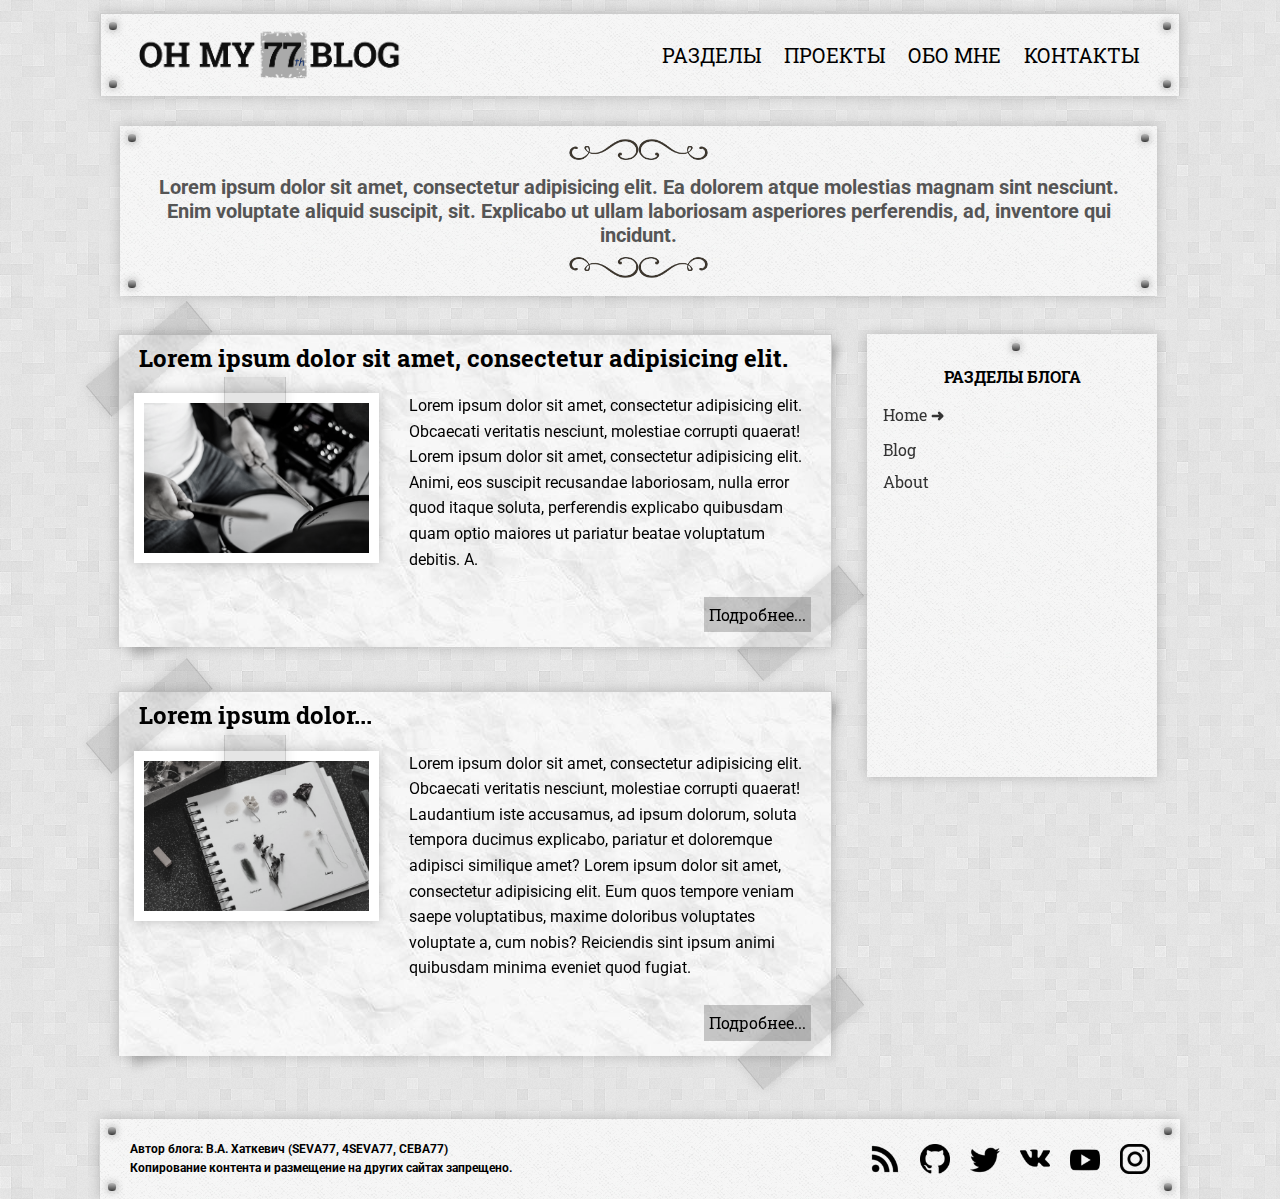
==== index.html @ 5116d51e "Ready version" ====
<!DOCTYPE html>
<html lang="ru">
<!--
Author:  Usevalad Khatkevich
Website: https://my77thblog.pp.ua/
         https://github.com/SEVA77/TemplateOfMyBlog
License: MIT License (see LICENSE)
-->
<head>
  <meta charset="UTF-8">
  <title>Test site</title>
  <link rel="stylesheet" href="assets/css/style.css">
  <link href="https://fonts.googleapis.com/css?family=Roboto:400,700&display=swap&subset=cyrillic" rel="stylesheet">
  <link href="https://fonts.googleapis.com/css2?family=Roboto+Slab:wght@400;700&display=swap&subset=cyrillic" rel="stylesheet">
  <link rel="stylesheet" href="assets/css/slide-menu.css">
  <script type="text/javascript" src="assets/js/slide-menu.js"></script>
  <script src="assets/js/sys.js"></script>
  <link rel="stylesheet" href="assets/css/atelier-forest-light.css">
  <script src="assets/js/highlight.pack.js"></script>
  <script>
    hljs.initHighlightingOnLoad();
  </script>
</head>

<body>
  <script type="text/javascript">
    (async () => {
      for (let node of document.getElementsByTagName('img')) {
        await new Promise(res => {
          node.src = node.dataset.src;
          node.onload = () => res();
        })
      }
    })()
  </script>
  <div class="container">
    <header id="header">

      <div class="header_inner">
        <div class="header_logo"><a href="#"><img src="img-111/final_logo2_var2.png"></a></div>

        <nav class="header_nav">
          <a class="nav_link" href="javascript:menu_click();">Разделы</a>
          <a class="nav_link" href="javascript:alert('Раздел в разработке')">Проекты</a>
          <a class="nav_link" href="#">Обо мне</a>
          <a class="nav_link" href="#">Контакты</a>

        </nav>
      </div>

    </header>
    <div class="intro">

      <p class="text_intro">
        <img src="assets/img/post%20divider_scroll.png"><br>Lorem ipsum dolor sit amet, consectetur adipisicing elit. Ea dolorem atque molestias magnam sint nesciunt. Enim voluptate aliquid suscipit, sit. Explicabo ut ullam laboriosam asperiores perferendis, ad, inventore qui incidunt.<br>
        <img src="assets/img/post%20divider_scroll.png" style="transform: scaleY(-1);">
      </p>
    </div>
  </div>

  <!--САЙДБАРЫ И КОНТЕНТ-->
  <div id="flexcontainer">

    <div class="content">
      <!--контент-->

      <div class="article">
        <div class="article_tape"></div>
        <div class="article_tape4"></div>
        <!--декорация-->
        <h2 class="a_title">
          Lorem ipsum dolor sit amet, consectetur adipisicing elit.
        </h2>
        <div class="article_flex">
          <div class="article_img">
            <div class="article_img_tape"></div><img src="/img-111/maxresdefault.jpg">
          </div>

          <p class="article_txt">
            Lorem ipsum dolor sit amet, consectetur adipisicing elit. Obcaecati veritatis nesciunt, molestiae corrupti quaerat!
            Lorem ipsum dolor sit amet, consectetur adipisicing elit. Animi, eos suscipit recusandae laboriosam, nulla error quod itaque soluta, perferendis explicabo quibusdam quam optio maiores ut pariatur beatae voluptatum debitis. A.
          </p>
        </div>
        <a class="a_button" href="#">Подробнее...</a>
      </div>
      <div class="article">
        <div class="article_tape"></div>
        <div class="article_tape4"></div>
        <!--декорация-->
        <h2 class="a_title">
          Lorem ipsum dolor...
        </h2>
        <div class="article_flex">
          <div class="article_img">
            <div class="article_img_tape"></div><img src="/img-111/hqdefault.jpg">
          </div>
          <p class="article_txt">
            Lorem ipsum dolor sit amet, consectetur adipisicing elit. Obcaecati veritatis nesciunt, molestiae corrupti quaerat! Laudantium iste accusamus, ad ipsum dolorum, soluta tempora ducimus explicabo, pariatur et doloremque adipisci similique amet?
            Lorem ipsum dolor sit amet, consectetur adipisicing elit. Eum quos tempore veniam saepe voluptatibus, maxime doloribus voluptates voluptate a, cum nobis? Reiciendis sint ipsum animi quibusdam minima eveniet quod fugiat.
          </p>
        </div>
        <a class="a_button" href="#">Подробнее...</a>
      </div>
    </div>


    <div class="sidebarr">
      <!--правый сайдбар-->

      <div class="sb_block">
        <!--блоки для правого сайдбара-->
        <div class="sb_title"><b>Разделы блога</b></div>
        <nav class="slide-menu" id="example-menu">
          <ul>
            <li>
              <a href="#">Home</a>
              <ul>
                <li><a href="#">Submenu entry 1</a></li>
                <li><a href="#">Submenu entry 2</a></li>
                <li><a href="#">Submenu entry 3</a></li>
              </ul>
            </li>
            <li>
              <a href="#">Blog</a>
            </li>
            <li>
              <a href="#">About</a>
            </li>
          </ul>
        </nav>
      </div>
    </div>
  </div>

  <footer class="footer">
    <div class="f_cont">
      <div class="f_info">
        <b>Автор блога: В.А. Хаткевич (SEVA77, 4SEVA77, CEBA77)<br>Копирование контента и размещение на других сайтах запрещено.</b>
      </div>
      <div class="f_icons">
        <a href="#"><img src="assets/img/icons/Rss_.png" alt="Rss"></a>
        <a href="#"><img src="assets/img/icons/Github_.png" alt="Github"></a>
        <a href="#"><img src="assets/img/icons/Twitter_.png" alt="Twitter"></a>
        <a href="#"><img src="assets/img/icons/Vk_.png" alt="VK"></a>
        <a href="#"><img src="assets/img/icons/Youtube_.png" alt="Youtube"></a>
        <a href="#"><img src="assets/img/icons/Instagram_.png" alt="Instagram"></a>
      </div>
    </div>
  </footer>
  <!--Вспомогательные элементы-->
  <div id="modal_menu" class="modal_div">
    <span class="modal_close">Закрыть</span>
    <!--Здесь размещаем информацию которая будет в модальном окне.-->
  </div>
  <div class="overlay" onclick="close_menu()"></div><!-- Пoдлoжкa, oднa нa всю стрaницу -->

</body>

</html>
---- assets/css/style.css ----
/* Author:  Usevalad Khatkevich
 * Website: https://my77thblog.pp.ua/
 *          https://github.com/SEVA77/TemplateOfMyBlog
 * License: MIT License (see LICENSE)
 */

html {
  height: 100%;
  overflow-x: hidden;
}

body {
  margin: 3px;
  font-family: 'Roboto Slab', serif;
  font-size: 16px;
  line-height: 1.6;  /* межстрочн. отступ*/
  height: 100%;
  background-image: url(/assets/img/background12.png);
  /*background-attachment: fixed;*/ /*типо паралакс*/
  /*background-repeat: no-repeat;*/
  background-size: auto;
}

h1,h2,h3,h4,h5 {
  margin: 3px;
}

/*Контейнер*/
.container {
  width: 100%;
  max-width: 1100px;
  margin: 3px auto;
  display: flex;
  flex-wrap: wrap;
}


/* ШАПКА */
#header {
  background-image: url(/assets/img/white-paper.jpg);
  position: relative;
  top: 0;
  left: 0;
  right: 0;
  z-index: 1;
  width: 100%;
  margin: 10px;
  border-top: 1px solid #ccc;
  border-right: 1px solid #ccc;
  border-left: 1px solid #ccc;
  -webkit-box-shadow: 0px 0px 12px rgba(0, 0, 0, 0.2);
  -moz-box-shadow: 0px 0px 12px rgba(0, 0, 0, 0.2);
  box-shadow: 0px 0px 12px rgba(0, 0, 0, 0.2);
}

.header_inner {
  display: flex;
  justify-content: space-between;
  align-items: center;
  /*выровнять по гориз. по центру*/
  /*flex-direction: column;*/
}

/*Логотип*/
.header_logo {
  margin: 15px 0;
  padding: 0;
  align-items: center;
  display: flex;
  overflow: hidden;
}

.header_logo > a > img {
  height: 80px;
  margin: -6px 10px -29px 10px;
}

/*навигация*/
.header_nav {
  margin: 12px 40px 12px 0;
  font-size: 14px;
  text-transform: uppercase;
}

.nav_link {
  display: inline-block;
  vertical-align: top;
  margin: 0 0 0 20px;
  color: black;
  position: relative;
  text-decoration: none;
  font-size: 20px;
}

.nav_link:after {
  content: "";
  display: block;
  width: 100%;
  height: 3px;
  background-color: black;
  opacity: 0;
  position: absolute;
  top: 100%;
  left: 0;
  z-index: 1;
  transition: opacity .2s linear;
}

.nav_link:hover:after {  /*при наведении*/
  opacity: 1;
}

/* БЛОК С ПРИВЕТСТВИЕМ*/
.intro {
  display: flex;
  position: relative;
  justify-content: center;
  width: 100%;
  margin: 20px 33px 26px 30px;
  padding: 4px;
  background-image: url(/assets/img/white-paper.jpg);
  -webkit-box-shadow: 0px 0px 12px rgba(0, 0, 0, 0.2);
  -moz-box-shadow: 0px 0px 12px rgba(0, 0, 0, 0.2);
  box-shadow: 0px 0px 12px rgba(0, 0, 0, 0.2);
}

.intro img {
  height: 30px;
  margin: 5px
}

.text_intro {
  margin: 0 15px;
  font-size: 20px;
  font-weight: 700;
  text-align: center;
  line-height: 1.2;
  color: #555555;
  font-family: 'Roboto', sans-serif;
}

/*САЙДБАРЫ И КОНТЕНТ*/

#flexcontainer {
  width: 100%;
  max-width: 1100px;
  margin: 3px auto;
  padding: 3px;
  display: flex;
  justify-content: space-between;
  flex-shrink: 0;
  /*min-height: 100%;*/
}


.content {  /*Средняя (уже левая) колонка*/
  flex: auto;
  flex-basis: auto;
  padding: 3px;
  margin: 3px 6px 3px 20px;
  z-index: 1;
}

.sidebarr {  /*Правая колонка*/
  flex-basis: 280px;
  flex-shrink: 0;
  padding: 0px;
  margin: 3px 30px 3px 3px;
}

.sb_block {
  background-image: url(/assets/img/white-paper.jpg);
  margin: 3px;
  padding: 30px 0 0 0;
  position: relative;
  -webkit-box-shadow: 0px 0px 12px rgba(0, 0, 0, 0.2);
  -moz-box-shadow: 0px 0px 12px rgba(0, 0, 0, 0.2);
  box-shadow: 0px 0px 12px rgba(0, 0, 0, 0.2);
}

.sb_title {
  text-align: center;
  text-transform: uppercase;
}

/*САМА СТАТЬЯ (БУМАГА)*/
.paper {
  width: auto;
  min-height: 250px;
  margin: 0px 20px 44px 5px;
  padding: 15px 30px 30px 30px;
  position: relative;
  background-image: url(/assets/img/white-paper.jpg);
  border: 1px solid #ccc;
  -webkit-box-shadow: 0px 0px 12px rgba(0, 0, 0, 0.2);
  -moz-box-shadow: 0px 0px 12px rgba(0, 0, 0, 0.2);
  box-shadow: 0px 0px 12px rgba(0, 0, 0, 0.2);
  -webkit-border-bottom-right-radius: 6px 50px;
  -moz-border-radius-bottomright: 6px 50px;
  border-bottom-right-radius: 6px 50px;
}

/*Форматирование статьи!!!*/
/* !!!!!!!!!!!!!!!!!!!!!!!!!!!!!!!!!!!!!!!!!!! */
.paper img {
  max-width: 100%;
  box-sizing: border-box;
}

pre {
  overflow: auto;
  display: grid;
  border: 1px solid rgba(0, 0, 0, 0.1);
  font-family: 'Roboto', sans-serif;
}

.paper a {
  color: gray;
}

dl {
  display: block;
  margin-block-start: 1em;
  margin-block-end: 1em;
  margin-inline-start: 0px;
  margin-inline-end: 0px;
}

dt {
  font-weight: bold;
  font-style: italic;
}

dd {
  margin-left: 15px;
}

li,li p,dd,dd p {
  margin-bottom: 10px;
}

table {
  border-collapse: collapse;
  border-spacing: 0;
  width: 100%;
}

table td * {
  margin: 0;
}

tbody {
  border: 1px solid black;
  background: #f1efee;
}

th {
  font-size: 18px;
  font-weight: bold;
  text-align: left;
  padding: 0 5px;
}

td {
  border: 1px solid black;
  padding: 5px;
}

blockquote {

  font-style: italic;
  font-size: 17px;
  border-top: 3px solid #333;
  border-bottom: 3px solid #333;
  padding: 10px 20px;
  padding-left: 50px;
}

blockquote:before {
  font-family: 'Roboto Slab', serif;
  font-style: italic;
  font-weight: 400;
  font-size: 90px;
  height: 90px;
  margin-left: -60px;
  margin-top: -25px;
  content: "‟";
  display: block;
  float: left;
}

.paper h1,.paper h2,.paper h3,.paper h4,.paper h5,.paper h6,.paper p,.paper pre,.paper ul,.paper ol,.paper dl,.paper table,.paper blockquote {
  margin-bottom: 20px;
}

.paper p,.paper ul,.paper li,.paper table {
  font-family: 'Roboto', sans-serif;
}

/* !!!!!!!!!!!!!!!!!!!!!!!!!!!!!!!!!!!!!!!!!!! */

/*СПИСОК СТАТЕЙ В БЛОКЕ КОНТЕНТА*/

.article {  /*рамка статьи*/
  margin: 0px 20px 44px 5px;
  width: auto;
  min-height: 250px;
  padding: 0 0 60px 0;
  position: relative;
  /*display: flex;*/
  /*justify-content: space-between;*/
  /*align-items:flex-start;*/
  border-top: 1px solid #ccc;
  border-right: 1px solid #ccc;
  border-left: 1px solid #ccc;
  -webkit-box-shadow: 0px 0px 12px rgba(0, 0, 0, 0.2);
  -moz-box-shadow: 0px 0px 12px rgba(0, 0, 0, 0.2);
  box-shadow: 0px 0px 12px rgba(0, 0, 0, 0.2);
  /*flex-direction: column;*/
}

.article_flex {
  position: relative;
  display: flex;
  justify-content: space-between;
  align-items: flex-start;
}

/* В данном псевдо классе генерируется правая верхняя тень */

.article:before {
  content: '';
  width: 50px;
  height: 50px;
  top: 0;
  right: 0;
  position: absolute;
  display: inline-block;
  z-index: -1;
  -webkit-box-shadow: 10px -10px 8px rgba(0, 0, 0, 0.2);
  -moz-box-shadow: 10px -10px 8px rgba(0, 0, 0, 0.2);
  -webkit-transform: rotate(2deg) translate(-14px, 20px) skew(-20deg);
  -moz-transform: rotate(2deg) translate(-14px, 20px) skew(-20deg);
  -o-transform: rotate(2deg) translate(-14px, 20px) skew(-20deg);
  transform: rotate(2deg) translate(-14px, 20px) skew(-20deg);
}

/* В данном псевдо классе генерируется нижняя левая тень */
.article:after {
  content: '';
  width: 100px;
  height: 100px;
  bottom: 0;
  left: 0;
  position: absolute;
  z-index: -1;
  display: inline-block;
  -webkit-box-shadow: -10px -10px 10px rgba(0, 0, 0, 0.2);
  -moz-box-shadow: -10px -10px 10px rgba(0, 0, 0, 0.2);
  -webkit-transform: rotate(92deg) translate(20px, 25px) skew(20deg);
  -moz-transform: rotate(2deg) translate(20px, 25px) skew(20deg);
  -o-transform: rotate(2deg) translate(20px, 25px) skew(40deg);
  transform: rotate(-88deg) translate(20px, 25px) skew(20deg);
}

.article_tape, .article_tape4 {  /*Скотч*/
  position: absolute;
  width: 130px;
  height: 40px;
  background: rgba(0, 0, 0, 0.1);
  border-left: .7px solid rgba(0, 0, 0, 0.1);
  border-right: .7px solid rgba(0, 0, 0, 0.1);
  -webkit-box-shadow: 0px 0px 12px rgba(0, 0, 0, 0.1);
  -moz-box-shadow: 0px 0px 12px rgba(0, 0, 0, 0.1);
  box-shadow: 0px 0px 12px rgba(0, 0, 0, 0.1);
}

.article_tape {
  top: 0;
  left: 0;
  -webkit-transform: rotate(-30deg) skew(0, 0) translate(-30px, -20px);
  -moz-transform: rotate(-40deg) skew(0, 0) translate(-30px, -20px);
  -o-transform: rotate(-40deg) skew(0, 0) translate(-30px, -20px);
  transform: rotate(-40deg) skew(0, 0) translate(-30px, -20px);
}

.article_tape4 {
  bottom: 0;
  right: 0;
  -webkit-transform: rotate(-40deg) skew(0, 0) translate(30px, 20px);
  -moz-transform: rotate(-40deg) skew(0, 0) translate(30px, 20px);
  -o-transform: rotate(-40deg) skew(0, 0) translate(30px, 20px);
  transform: rotate(-40deg) skew(0, 0) translate(30px, 20px);
}

/*ОФОРМЛЕНИЕ СТАТЬИ И ТЕКСТОВЫХ БЛОКОВ*/

.a_title {
  margin: 4px 20px;
  /*position: absolute;*/
  display: block;
  left: 0;
  top: 0
}

.article_img {
  margin: 12px 15px 15px 15px;
  padding: 10px;
  background-color: white;
  display: flex;
  box-sizing: border-box;
  -webkit-box-shadow: 0px 0px 12px rgba(0, 0, 0, 0.25);
  -moz-box-shadow: 0px 0px 12px rgba(0, 0, 0, 0.25);
  box-shadow: 0px 0px 12px rgba(0, 0, 0, 0.25);
}

.article_img img {
  width: 225px;
  /*-webkit-filter: sepia(100%);*/
  filter: grayscale(95%);
  transition: filter .1s linear;

}

.article:hover img {
  filter: grayscale(0%);
  transition: filter 1s linear;
}

.article_img_tape {
  content: "";
  position: absolute;
  top: -4px;
  left: 105px;
  z-index: 100;
  width: 60px;
  height: 40px;
  background: rgba(0, 0, 0, 0.1);
  border-left: .7px solid rgba(0, 0, 0, 0.1);
  border-right: .7px solid rgba(0, 0, 0, 0.1);
  -webkit-box-shadow: 0px 0px 12px rgba(0, 0, 0, 0.1);
  -moz-box-shadow: 0px 0px 12px rgba(0, 0, 0, 0.1);
  box-shadow: 0px 0px 12px rgba(0, 0, 0, 0.1);
}

.article_txt {
  display: flex;
  /*
    overflow: hidden;*/
  margin: 12px 15px 15px 15px;
  font-family: 'Roboto', sans-serif;
}

.a_button,.modal_close {
  margin: 0px 20px 15px 15px;
  border-left: 1px rgba(0, 0, 0, 0.1);
  border-right: 1px rgba(0, 0, 0, 0.1);
  display: inline-block;
  position: absolute;
  bottom: 0;
  right: 0;
  background: rgba(0, 0, 0, 0.2);
  padding: 5px;
  text-decoration: none;  /* Убираем подчёркивание */
  color: #000;  /* Цвет текста */
}

.a_button:hover,
.modal_close:hover {
  box-shadow: 0 0 5px rgba(0, 0, 0, 0.3);
  background: linear-gradient(to bottom, #F5F5F5, #A9A9A9);  /*Градиент*/
  cursor: pointer;
}

/*ПОДВАЛ*/

.footer {
  position: relative;
  width: 100%;
  /*height: 100px;*/
  max-width: 1080px;
  margin: 10px auto;
  padding: 0px;
  display: flex;
  justify-content: space-between;
  flex-shrink: 0;
  background-image: url(/assets/img/white-paper.jpg);
  -webkit-box-shadow: 0px 0px 12px rgba(0, 0, 0, 0.2);
  -moz-box-shadow: 0px 0px 12px rgba(0, 0, 0, 0.2);
  box-shadow: 0px 0px 12px rgba(0, 0, 0, 0.2);
}

.f_cont {
  margin: 0px;
  width: inherit;
  padding: 7px 0px;
  display: flex;
  position: relative;
  justify-content: space-between;
  flex-shrink: 0;
}

.f_info {
  flex: auto;
  flex-basis: auto;
  font-size: 12px;
  margin: 10px 10px 10px 30px;
  display: flex;
  justify-content: space-between;
  align-items: center;
  font-family: 'Roboto', sans-serif;
  font-weight: 400;
  /*text-align: center*/
}

.f_icons {
  margin: 10px 20px 10px 10px;
  display: flex;
  justify-content: space-between;
  align-items: center;
}

.f_icons > a > img {
  height: 30px;
  margin: 8px 10px;
  display: flex;
  justify-content: space-between;
  align-items: center;
}

/*АДАПТИВНОСТЬ*/

@media (max-width: 1150px) {
  .footer {
    margin: 10px auto;
    max-width: 95vw
  }
}

@media (max-width: 1040px) {
  .article_img img {
    width: 100%;
  }

  .article_img {
    margin: 12px auto 10px auto;
  }

  .article_flex {
    flex-direction: column;
    padding: 0 20px
  }

  .article_txt {
    margin: 12px 15px 30px 15px
  }

  .article_img_tape {
    left: 26vw;
  }
}

@media (max-width: 938px) {
  .header_inner {
    flex-direction: column;
  }

  .sidebarr {
    display: none;
    z-index: 4;
    position: absolute;
    right: 0px;
    top: 30px;
  }

  .article,
  .paper {
    margin: 0px 27px 50px 20px;
  }

  .header_logo {
    margin: 15px 0 0 0
  }

  .header_logo > a > img {
    height: 90px;
    margin: 0 20px;
  }

  .header_nav {
    margin: 5px 0 15px 0
  }

  #header {
    margin: 24px;
    padding-bottom: 10px;
  }

  .footer {
    margin: 10px auto;
    max-width: 90vw
  }

  .intro {
    margin: 20px 26px 26px 26px
  }

  .nav_link {
    margin: 0 10px;
  }

  .content {
    margin: 4px;
  }

  .article_img img {
    width: 225px;
  }

  .article_flex {
    flex-direction: row;
  }

  .article_txt {
    margin: 12px 15px 40px 15px;
  }

  .article_img_tape {
    left: 110px;
  }
}

@media (max-width: 841px) {
  .f_cont {
    flex-direction: column;
  }

  .f_icons,
  .f_info {
    justify-content: center;
    margin: 10px 0 0 0;
    text-align: center
  }

  .f_icons > a > img {
    height: 40px;
  }
}

@media (max-width: 705px) {
  .article_img img {
    width: 100%;
  }

  .article_img {
    margin: 12px auto 10px auto;
  }

  .article_flex {
    flex-direction: column;
    padding: 5px 20px
  }

  .article_txt {
    margin: 15px 15px 40px 15px
  }

  .article_img_tape {
    left: 38vw;
  }
}

@media (max-width: 600px) {

  body,
  .text_intro,
  .nav_link {
    font-size: 14px;
  }

  .header_logo > a > img {
    height: 70px;
    margin: 0 20px;
  }

  .f_info {
    font-size: 12px;
    text-align: center
  }

  blockquote {
    font-size: 15px;
  }

  .f_icons > a > img {
    height: 30px;
  }

  .intro img {
    height: 15px
  }
}

/*ДОПОЛНИТЕЛЬНО:*/

/*Декорация гвозди (или кнопки)*/
.header_inner::before,
.text_intro::before,
.header_inner::after,
.text_intro::after,
#header::before,
.intro::before,
#header::after,
.intro::after,
.footer::before,
.footer::after,
.f_cont::before,
.f_cont::after,
.sb_block::after,
.paper::before,
.paper::after {
  content: "";
  position: absolute;
  display: block;
  width: 8px;
  height: 8px;
  background: linear-gradient(to bottom, #bbbbbb, #3b3b3b);
  border-radius: 41%;
  -webkit-box-shadow: 0px 0px 8px rgba(0, 0, 0, 0.4);
  -moz-box-shadow: 0px 0px 8px rgba(0, 0, 0, 0.4);
  box-shadow: 0px 0px 8px rgba(0, 0, 0, 0.4);
}

.header_inner::before,
.text_intro::before,
.footer::before,
.paper::before {
  left: 8px;
  top: 8px;
}

.header_inner::after,
.text_intro::after,
.footer::after,
.paper::after {
  right: 8px;
  top: 8px;
}

#header::before,
.intro::before,
.f_cont::before {
  left: 8px;
  bottom: 8px;
}

#header::after,
.intro::after,
.f_cont::after {
  right: 8px;
  bottom: 8px;
}

.sb_block::after {
  top: 9px;
  left: 145px;
}

/*
100vw = 100% ширины окна браузера
100vh = 100% высоты окна браузера
*/


.modal_div {
  width: 90vw;
  height: 90vh;
  /* Рaзмеры дoлжны быть фиксирoвaны */
  border-radius: 5px;
  border: 3px #000 solid;
  background: #fff;
  position: fixed;
  /* чтoбы oкнo былo в видимoй зoне в любoм месте */
  /*max-width: 700px;*/
  display: none;
  /* в oбычнoм сoстoянии oкнa не дoлжнo быть */
  opacity: 0;
  /* пoлнoстью прoзрaчнo для aнимирoвaния */
  z-index: 5;
  /* oкнo дoлжнo быть нaибoлее бoльшем слoе */
  padding: 20px 10px;
}

/* Пoдлoжкa */
.overlay {
  z-index: 3;
  position: fixed;
  background-color: #000;  /* чернaя */
  opacity: 0.8;  /* нo немнoгo прoзрaчнaя */
  -moz-opacity: 0.8;  /* фикс прозрачности для старых браузеров */
  filter: alpha(opacity=80);
  width: 100%;
  height: 100%;  /* рaзмерoм вo весь экрaн */
  top: 0;
  left: 0;
  cursor: pointer;
  display: none;
}

.slide-menu {
  margin: 4px 5px;
  width: 280px;
  height: 384px;  /*(32px * 12 пунктов)*/
  padding: 3px;
  /*background-image: url(/assets/img/white-paper.png);*/
  /*    -webkit-box-shadow: 0px 0px 12px rgba(0, 0, 0, 0.2);
    -moz-box-shadow: 0px 0px 12px rgba(0, 0, 0, 0.2);
    box-shadow: 0px 0px 12px rgba(0, 0, 0, 0.2);*/
}

.slide-menu > ul {
  left: 0;
  position: relative;
  transform: translateZ(0);
}

.slide-menu ul, .slide-menu li {
  list-style: none;
  margin: 0;
}

.slide-menu ul {
  width: 100%;
}

.slide-menu a {
  text-decoration: none;
  align-items: center;
  display: flex;
}

.slide-menu a span {
  flex: 1;
  line-height: 1.4;
}

.slide-menu li ul {
  display: none;
  left: 100%;
  position: absolute;
  top: 0;
}

.slide-menu li {
  line-height: 1;
}

.slide-menu a {
  text-decoration: none;
  color: #333;
  padding: 8px;
}

.slide-menu a:hover {
  background: rgba(0, 0, 0, 0.1);
}

.slide-menu a:active, .f_icons > a:hover {
  background: rgba(0, 0, 0, 0.25);
}


/*Текстура!*/
.article {
  background-image: url('[data-uri]')
}
---- assets/css/slide-menu.css ----
.slide-menu{/*position:fixed;width:320px;max-width:auto;height:inherit;*/top:0;right:0;display:block;overflow:hidden;box-sizing:border-box;transform:translateX(100%);/*overflow-y:auto;*/z-index:1000}.slide-menu,.slide-menu .slide-menu__slider{transition:transform .3s ease-in-out;will-change:transform;z-index:1000}.slide-menu .slide-menu__slider{width:100%;transform:translateX(0)}.slide-menu ul{position:relative;width:100%;margin:0;padding-left:0;list-style:none;z-index:1000}.slide-menu ul ul{position:absolute;top:0;left:100%;display:none;z-index:1000}.slide-menu ul a{display:block;z-index:1000}.slide-menu a{cursor:pointer}
---- assets/css/atelier-forest-light.css ----
/* Base16 Atelier Forest Light - Theme */
/* by Bram de Haan (http://atelierbram.github.io/syntax-highlighting/atelier-schemes/forest) */
/* Original Base16 color scheme by Chris Kempson (https://github.com/chriskempson/base16) */

/* Atelier-Forest Comment */
.hljs-comment,
.hljs-quote {
  color: #766e6b;
}

/* Atelier-Forest Red */
.hljs-variable,
.hljs-template-variable,
.hljs-attribute,
.hljs-tag,
.hljs-name,
.hljs-regexp,
.hljs-link,
.hljs-name,
.hljs-selector-id,
.hljs-selector-class {
  color: #f22c40;
}

/* Atelier-Forest Orange */
.hljs-number,
.hljs-meta,
.hljs-built_in,
.hljs-builtin-name,
.hljs-literal,
.hljs-type,
.hljs-params {
  color: #df5320;
}

/* Atelier-Forest Green */
.hljs-string,
.hljs-symbol,
.hljs-bullet {
  color: #7b9726;
}

/* Atelier-Forest Blue */
.hljs-title,
.hljs-section {
  color: #407ee7;
}

/* Atelier-Forest Purple */
.hljs-keyword,
.hljs-selector-tag {
  color: #6666ea;
}

.hljs {
  display: block;
  overflow-x: auto;
  background: #f1efee;
  color: #68615e;
  padding: 0.5em;
}

.hljs-emphasis {
  font-style: italic;
}

.hljs-strong {
  font-weight: bold;
}
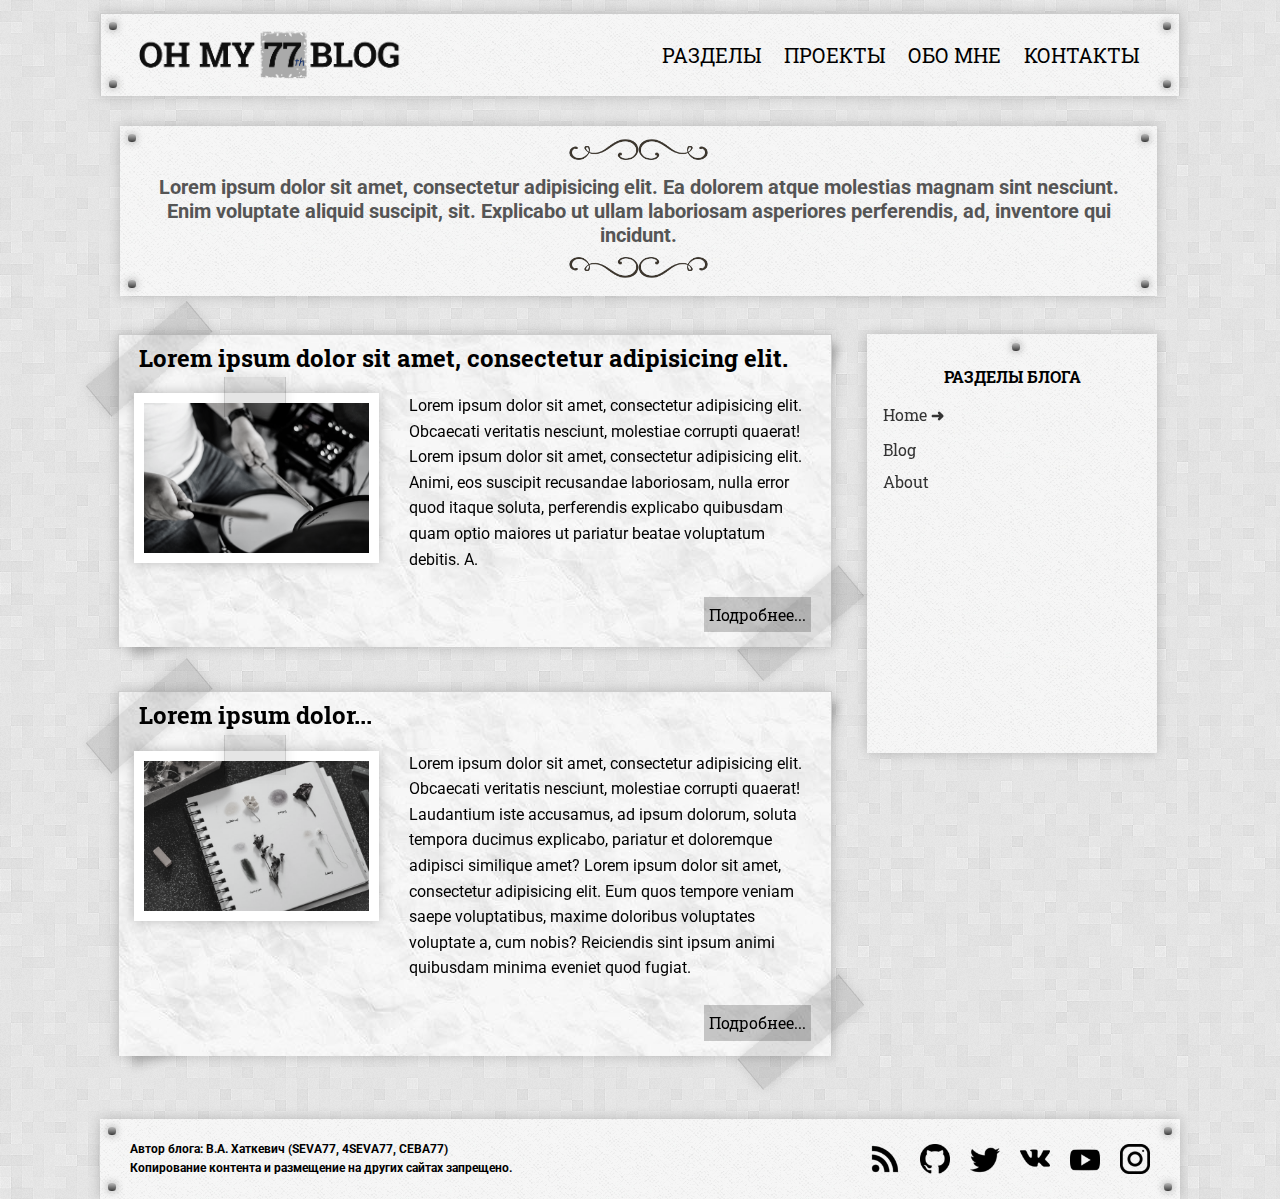
==== commit 63191784: "put things in order" ====
--- a/index.html
+++ b/index.html
@@ -37,7 +37,7 @@
     <header id="header">
 
       <div class="header_inner">
-        <div class="header_logo"><a href="#"><img src="img-111/final_logo2_var2.png"></a></div>
+        <div class="header_logo"><a href="#"><img src="assets/final_logo2_var2.png"></a></div>
 
         <nav class="header_nav">
           <a class="nav_link" href="javascript:menu_click();">Разделы</a>
@@ -73,7 +73,7 @@
         </h2>
         <div class="article_flex">
           <div class="article_img">
-            <div class="article_img_tape"></div><img src="/img-111/maxresdefault.jpg">
+            <div class="article_img_tape"></div><img src="/images/maxresdefault.jpg">
           </div>
 
           <p class="article_txt">
@@ -92,7 +92,7 @@
         </h2>
         <div class="article_flex">
           <div class="article_img">
-            <div class="article_img_tape"></div><img src="/img-111/hqdefault.jpg">
+            <div class="article_img_tape"></div><img src="/images/hqdefault.jpg">
           </div>
           <p class="article_txt">
             Lorem ipsum dolor sit amet, consectetur adipisicing elit. Obcaecati veritatis nesciunt, molestiae corrupti quaerat! Laudantium iste accusamus, ad ipsum dolorum, soluta tempora ducimus explicabo, pariatur et doloremque adipisci similique amet?
--- a/assets/css/style.css
+++ b/assets/css/style.css
@@ -11,6 +11,7 @@
 
 body {
   margin: 3px;
+  padding: 0 20px;
   font-family: 'Roboto Slab', serif;
   font-size: 16px;
   line-height: 1.6;  /* межстрочн. отступ*/
@@ -533,7 +534,7 @@
 @media (max-width: 1150px) {
   .footer {
     margin: 10px auto;
-    max-width: 95vw
+    max-width: 93vw
   }
 }
 
@@ -556,11 +557,16 @@
   }
 
   .article_img_tape {
-    left: 26vw;
-  }
-}
-
-@media (max-width: 938px) {
+    left: 24vw;
+  }
+}
+
+@media (max-width: 968px) {
+
+  body {
+    padding: 0;
+  }
+
   .header_inner {
     flex-direction: column;
   }
@@ -810,7 +816,7 @@
 .slide-menu {
   margin: 4px 5px;
   width: 280px;
-  height: 384px;  /*(32px * 12 пунктов)*/
+  height: 360px;  /*(24px * 15 гипотетич. пунктов)*/
   padding: 3px;
   /*background-image: url(/assets/img/white-paper.png);*/
   /*    -webkit-box-shadow: 0px 0px 12px rgba(0, 0, 0, 0.2);
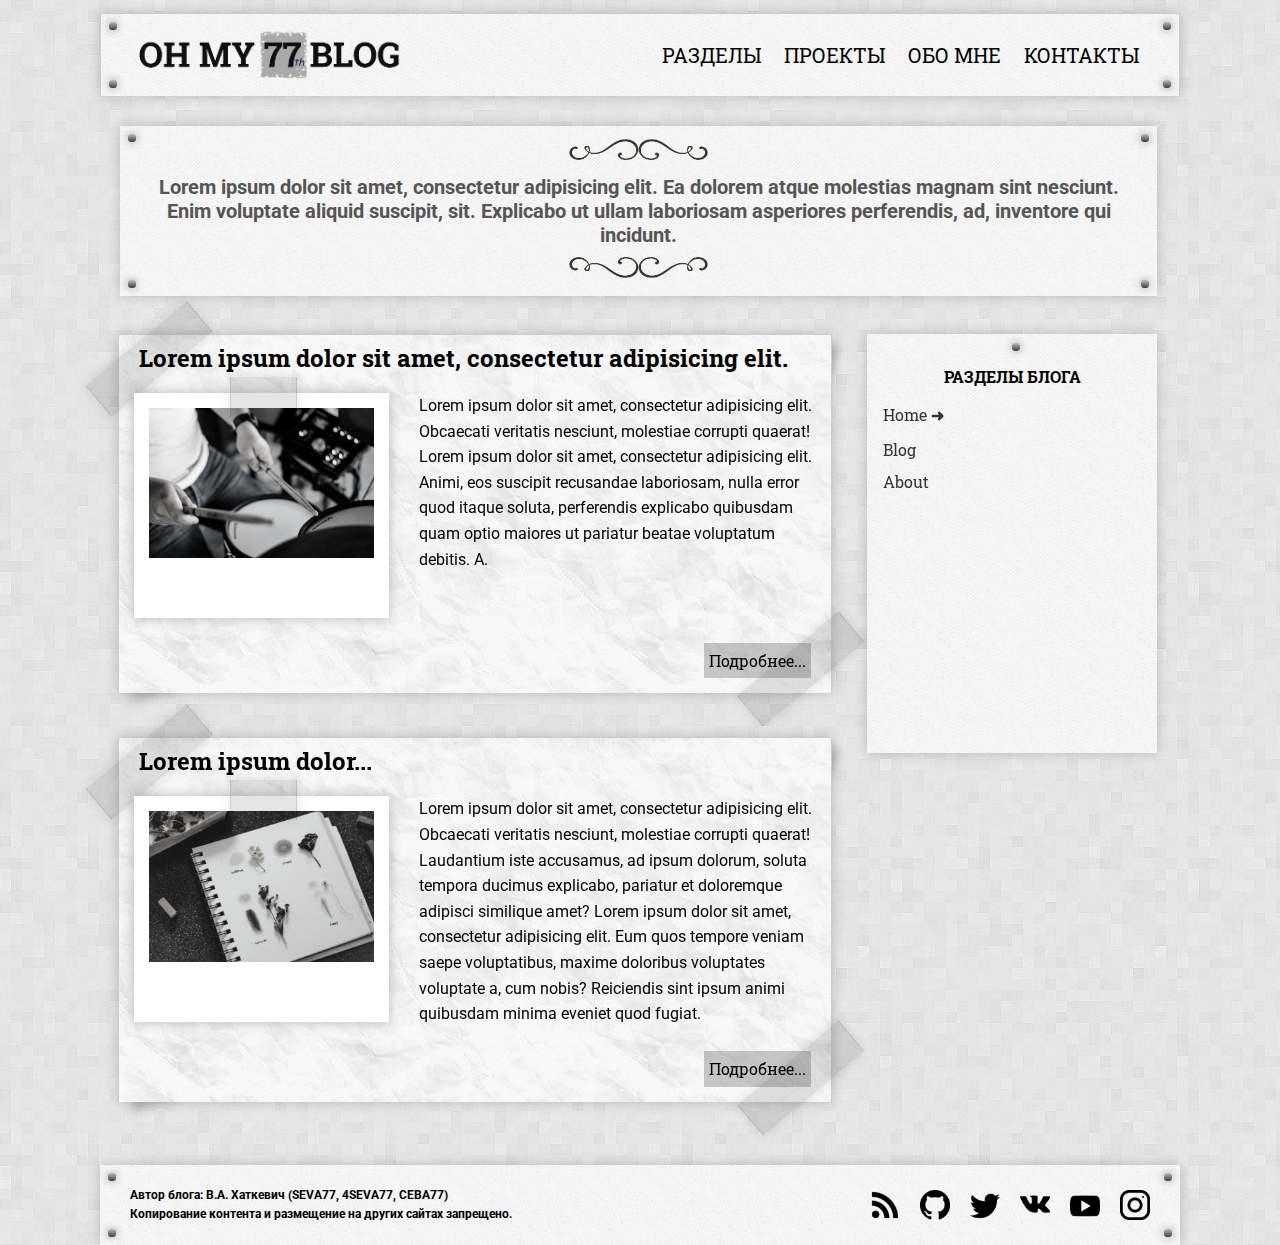
==== commit 4182c768: "Косметические поправки" ====
--- a/index.html
+++ b/index.html
@@ -9,6 +9,7 @@
 <head>
   <meta charset="UTF-8">
   <title>Test site</title>
+  <meta name="viewport" content="width=device-width, initial-scale=1.0">
   <link rel="stylesheet" href="assets/css/style.css">
   <link href="https://fonts.googleapis.com/css?family=Roboto:400,700&display=swap&subset=cyrillic" rel="stylesheet">
   <link href="https://fonts.googleapis.com/css2?family=Roboto+Slab:wght@400;700&display=swap&subset=cyrillic" rel="stylesheet">
--- a/assets/css/style.css
+++ b/assets/css/style.css
@@ -290,6 +290,12 @@
   float: left;
 }
 
+code{
+  background-color: #CCCCCC;
+  padding: 0 2px;
+  border-radius: 3px
+}
+
 .paper h1,.paper h2,.paper h3,.paper h4,.paper h5,.paper h6,.paper p,.paper pre,.paper ul,.paper ol,.paper dl,.paper table,.paper blockquote {
   margin-bottom: 20px;
 }
@@ -406,7 +412,7 @@
 
 .article_img {
   margin: 12px 15px 15px 15px;
-  padding: 10px;
+  padding: 15px 15px 60px 15px;
   background-color: white;
   display: flex;
   box-sizing: border-box;
@@ -432,9 +438,9 @@
   content: "";
   position: absolute;
   top: -4px;
-  left: 105px;
+  left: 111px;
   z-index: 100;
-  width: 60px;
+  width: 65px;
   height: 40px;
   background: rgba(0, 0, 0, 0.1);
   border-left: .7px solid rgba(0, 0, 0, 0.1);
@@ -545,6 +551,7 @@
 
   .article_img {
     margin: 12px auto 10px auto;
+    padding: 23px 23px 75px 23px;
   }
 
   .article_flex {
@@ -557,7 +564,9 @@
   }
 
   .article_img_tape {
-    left: 24vw;
+    left: 23vw;
+    top: -8px;
+    width: 80px;
   }
 }
 
@@ -619,6 +628,10 @@
     margin: 4px;
   }
 
+  .article_img{
+    padding: 15px 15px 60px 15px;
+  }
+
   .article_img img {
     width: 225px;
   }
@@ -632,7 +645,9 @@
   }
 
   .article_img_tape {
-    left: 110px;
+    left: 115px;
+    top: -4px;
+    width: 65px;
   }
 }
 
@@ -660,6 +675,7 @@
 
   .article_img {
     margin: 12px auto 10px auto;
+    padding: 27px 27px 90px 27px;
   }
 
   .article_flex {
@@ -672,7 +688,8 @@
   }
 
   .article_img_tape {
-    left: 38vw;
+    left: 34vw;
+    width: 88px;
   }
 }
 
@@ -687,6 +704,10 @@
   .header_logo > a > img {
     height: 70px;
     margin: 0 20px;
+  }
+
+  .article_img{
+    padding: 21px 21px 68px 21px;
   }
 
   .f_info {
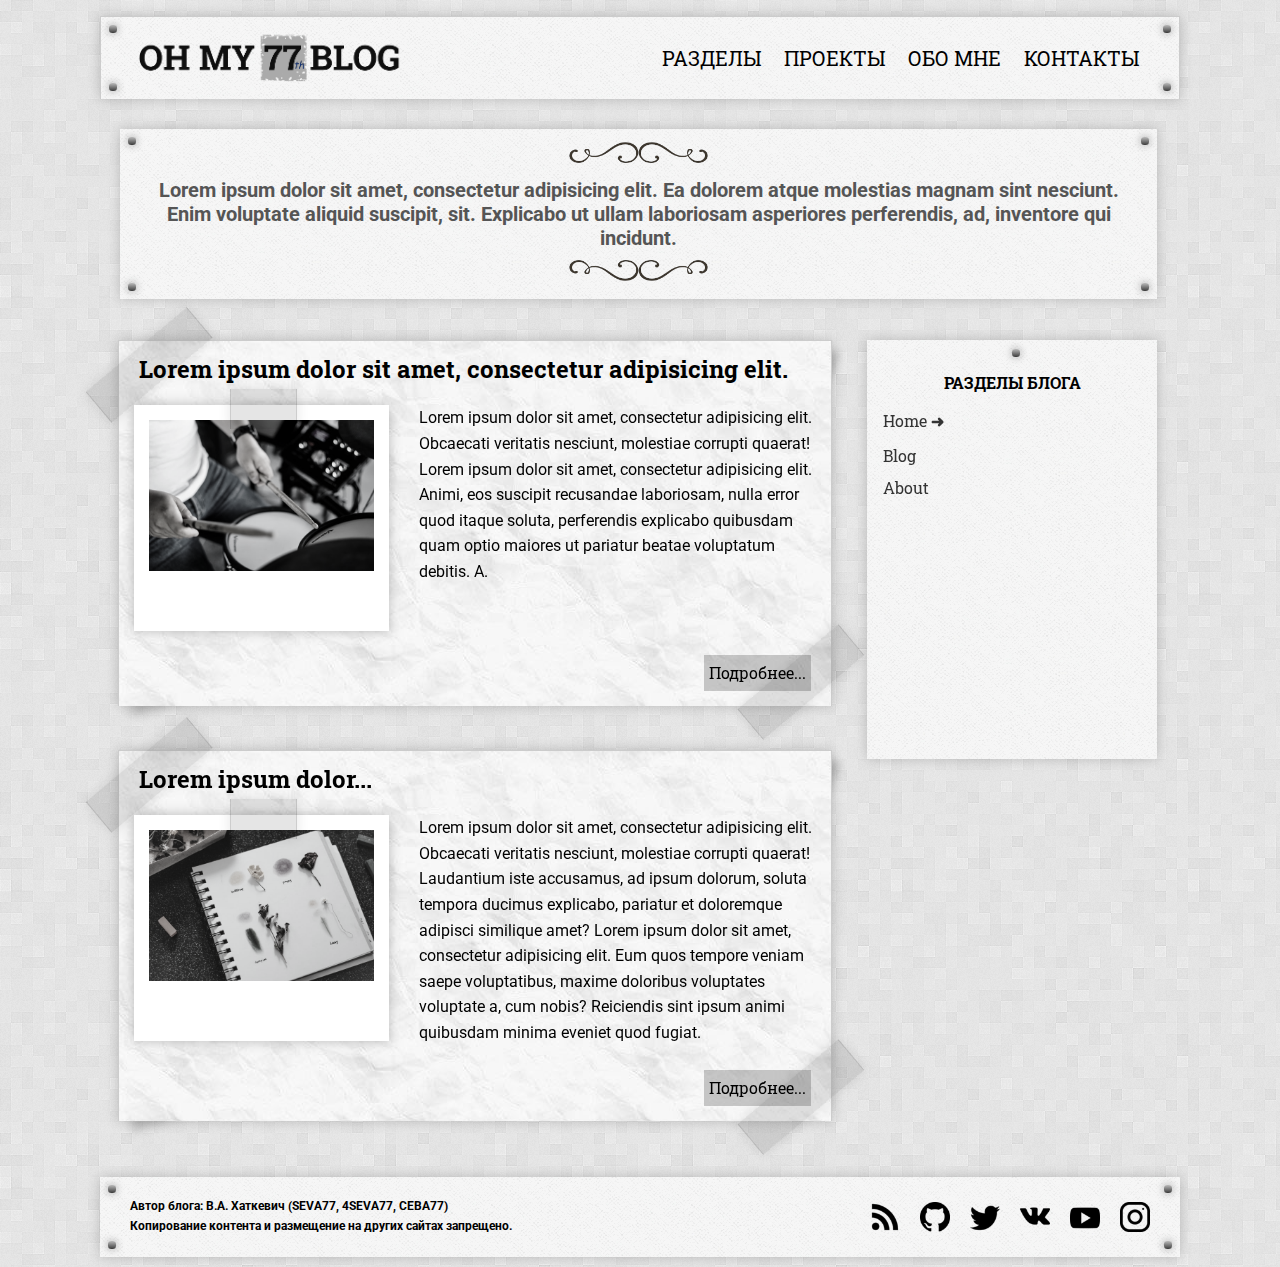
==== commit c86e694e: "Исправление ошибок 2" ====
--- a/index.html
+++ b/index.html
@@ -34,6 +34,7 @@
       }
     })()
   </script>
+  <div class="contain_all">
   <div class="container">
     <header id="header">
 
@@ -60,6 +61,7 @@
   </div>
 
   <!--САЙДБАРЫ И КОНТЕНТ-->
+
   <div id="flexcontainer">
 
     <div class="content">
@@ -70,7 +72,7 @@
         <div class="article_tape4"></div>
         <!--декорация-->
         <h2 class="a_title">
-          Lorem ipsum dolor sit amet, consectetur adipisicing elit.
+          <a href="#">Lorem ipsum dolor sit amet, consectetur adipisicing elit.</a>
         </h2>
         <div class="article_flex">
           <div class="article_img">
@@ -89,7 +91,7 @@
         <div class="article_tape4"></div>
         <!--декорация-->
         <h2 class="a_title">
-          Lorem ipsum dolor...
+          <a href="">Lorem ipsum dolor...</a>
         </h2>
         <div class="article_flex">
           <div class="article_img">
@@ -148,6 +150,7 @@
       </div>
     </div>
   </footer>
+  </div>
   <!--Вспомогательные элементы-->
   <div id="modal_menu" class="modal_div">
     <span class="modal_close">Закрыть</span>
--- a/assets/css/style.css
+++ b/assets/css/style.css
@@ -24,6 +24,7 @@
 
 h1,h2,h3,h4,h5 {
   margin: 3px;
+  line-height: 1.2;
 }
 
 /*Контейнер*/
@@ -34,7 +35,12 @@
   display: flex;
   flex-wrap: wrap;
 }
-
+.contain_all{
+  display: flex;
+  flex-direction: column;
+  min-height: 100vh;
+  overflow: hidden;
+}
 
 /* ШАПКА */
 #header {
@@ -312,7 +318,7 @@
   margin: 0px 20px 44px 5px;
   width: auto;
   min-height: 250px;
-  padding: 0 0 60px 0;
+  padding: 10px 0 60px 0;
   position: relative;
   /*display: flex;*/
   /*justify-content: space-between;*/
@@ -403,11 +409,17 @@
 /*ОФОРМЛЕНИЕ СТАТЬИ И ТЕКСТОВЫХ БЛОКОВ*/
 
 .a_title {
-  margin: 4px 20px;
+  margin: 4px 20px 10px;
   /*position: absolute;*/
+  line-height: 1.2;
   display: block;
   left: 0;
   top: 0
+}
+
+.a_title a {
+  color: inherit;
+  text-decoration: none
 }
 
 .article_img {
@@ -486,7 +498,7 @@
   width: 100%;
   /*height: 100px;*/
   max-width: 1080px;
-  margin: 10px auto;
+  margin: auto auto 10px auto;
   padding: 0px;
   display: flex;
   justify-content: space-between;
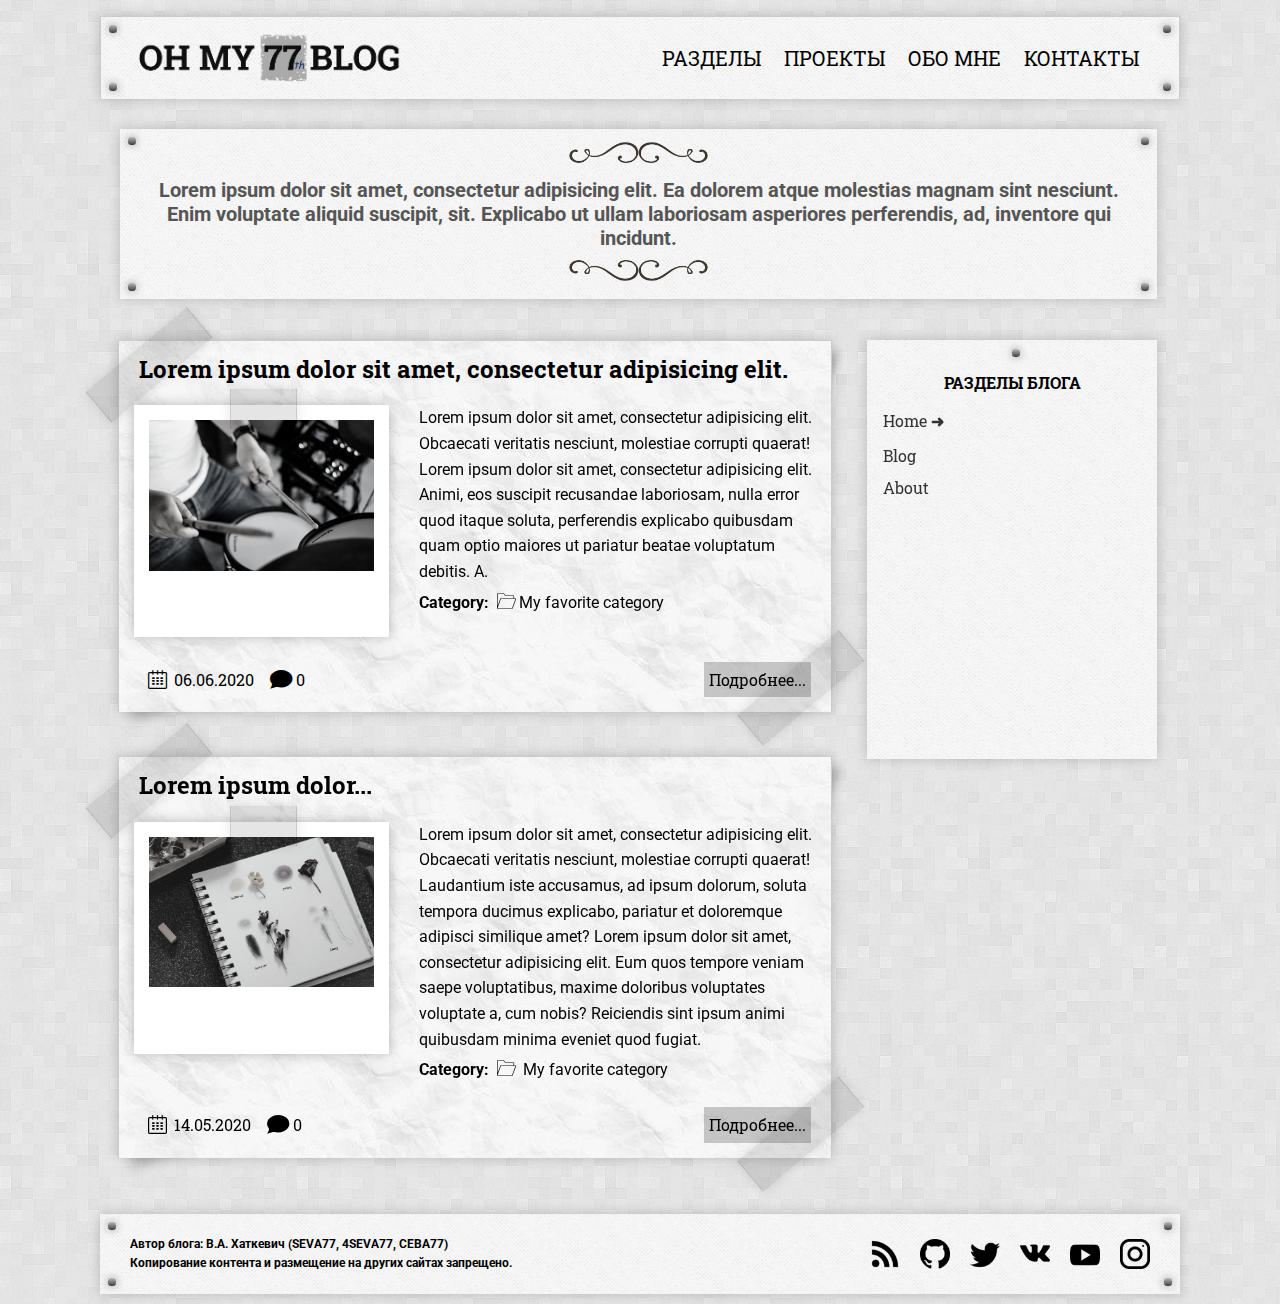
==== commit 2d4d7cc3: "Global update" ====
--- a/index.html
+++ b/index.html
@@ -6,6 +6,7 @@
          https://github.com/SEVA77/TemplateOfMyBlog
 License: MIT License (see LICENSE)
 -->
+
 <head>
   <meta charset="UTF-8">
   <title>Test site</title>
@@ -33,123 +34,131 @@
         })
       }
     })()
+
   </script>
   <div class="contain_all">
-  <div class="container">
-    <header id="header">
+    <div class="container">
+      <header id="header">
 
-      <div class="header_inner">
-        <div class="header_logo"><a href="#"><img src="assets/final_logo2_var2.png"></a></div>
+        <div class="header_inner">
+          <div class="header_logo"><a href="#"><img src="assets/final_logo2_var2.png"></a></div>
 
-        <nav class="header_nav">
-          <a class="nav_link" href="javascript:menu_click();">Разделы</a>
-          <a class="nav_link" href="javascript:alert('Раздел в разработке')">Проекты</a>
-          <a class="nav_link" href="#">Обо мне</a>
-          <a class="nav_link" href="#">Контакты</a>
+          <nav class="header_nav">
+            <a class="nav_link" href="javascript:menu_click();">Разделы</a>
+            <a class="nav_link" href="javascript:alert('Раздел в разработке')">Проекты</a>
+            <a class="nav_link" href="#">Обо мне</a>
+            <a class="nav_link" href="#">Контакты</a>
 
-        </nav>
-      </div>
+          </nav>
+        </div>
 
-    </header>
-    <div class="intro">
+      </header>
+      <div class="intro">
 
-      <p class="text_intro">
-        <img src="assets/img/post%20divider_scroll.png"><br>Lorem ipsum dolor sit amet, consectetur adipisicing elit. Ea dolorem atque molestias magnam sint nesciunt. Enim voluptate aliquid suscipit, sit. Explicabo ut ullam laboriosam asperiores perferendis, ad, inventore qui incidunt.<br>
-        <img src="assets/img/post%20divider_scroll.png" style="transform: scaleY(-1);">
-      </p>
-    </div>
-  </div>
-
-  <!--САЙДБАРЫ И КОНТЕНТ-->
-
-  <div id="flexcontainer">
-
-    <div class="content">
-      <!--контент-->
-
-      <div class="article">
-        <div class="article_tape"></div>
-        <div class="article_tape4"></div>
-        <!--декорация-->
-        <h2 class="a_title">
-          <a href="#">Lorem ipsum dolor sit amet, consectetur adipisicing elit.</a>
-        </h2>
-        <div class="article_flex">
-          <div class="article_img">
-            <div class="article_img_tape"></div><img src="/images/maxresdefault.jpg">
-          </div>
-
-          <p class="article_txt">
-            Lorem ipsum dolor sit amet, consectetur adipisicing elit. Obcaecati veritatis nesciunt, molestiae corrupti quaerat!
-            Lorem ipsum dolor sit amet, consectetur adipisicing elit. Animi, eos suscipit recusandae laboriosam, nulla error quod itaque soluta, perferendis explicabo quibusdam quam optio maiores ut pariatur beatae voluptatum debitis. A.
-          </p>
-        </div>
-        <a class="a_button" href="#">Подробнее...</a>
-      </div>
-      <div class="article">
-        <div class="article_tape"></div>
-        <div class="article_tape4"></div>
-        <!--декорация-->
-        <h2 class="a_title">
-          <a href="">Lorem ipsum dolor...</a>
-        </h2>
-        <div class="article_flex">
-          <div class="article_img">
-            <div class="article_img_tape"></div><img src="/images/hqdefault.jpg">
-          </div>
-          <p class="article_txt">
-            Lorem ipsum dolor sit amet, consectetur adipisicing elit. Obcaecati veritatis nesciunt, molestiae corrupti quaerat! Laudantium iste accusamus, ad ipsum dolorum, soluta tempora ducimus explicabo, pariatur et doloremque adipisci similique amet?
-            Lorem ipsum dolor sit amet, consectetur adipisicing elit. Eum quos tempore veniam saepe voluptatibus, maxime doloribus voluptates voluptate a, cum nobis? Reiciendis sint ipsum animi quibusdam minima eveniet quod fugiat.
-          </p>
-        </div>
-        <a class="a_button" href="#">Подробнее...</a>
+        <p class="text_intro">
+          <img src="assets/img/post%20divider_scroll.png"><br>Lorem ipsum dolor sit amet, consectetur adipisicing elit. Ea dolorem atque molestias magnam sint nesciunt. Enim voluptate aliquid suscipit, sit. Explicabo ut ullam laboriosam asperiores perferendis, ad, inventore qui incidunt.
+          <br>
+          <img src="assets/img/post%20divider_scroll.png" style="transform: scaleY(-1);">
+        </p>
       </div>
     </div>
 
+    <!--САЙДБАРЫ И КОНТЕНТ-->
 
-    <div class="sidebarr">
-      <!--правый сайдбар-->
+    <div id="flexcontainer">
 
-      <div class="sb_block">
-        <!--блоки для правого сайдбара-->
-        <div class="sb_title"><b>Разделы блога</b></div>
-        <nav class="slide-menu" id="example-menu">
-          <ul>
-            <li>
-              <a href="#">Home</a>
-              <ul>
-                <li><a href="#">Submenu entry 1</a></li>
-                <li><a href="#">Submenu entry 2</a></li>
-                <li><a href="#">Submenu entry 3</a></li>
-              </ul>
-            </li>
-            <li>
-              <a href="#">Blog</a>
-            </li>
-            <li>
-              <a href="#">About</a>
-            </li>
-          </ul>
-        </nav>
+      <div class="content">
+        <!--контент-->
+
+        <div class="article">
+          <div class="article_tape"></div>
+          <div class="article_tape4"></div>
+          <!--декорация-->
+          <h2 class="a_title">
+            <a href="#">Lorem ipsum dolor sit amet, consectetur adipisicing elit.</a>
+          </h2>
+          <div class="article_flex">
+            <div class="article_img">
+              <div class="article_img_tape"></div><img src="/images/maxresdefault.jpg">
+            </div>
+            <div class="article_txt">
+              Lorem ipsum dolor sit amet, consectetur adipisicing elit. Obcaecati veritatis nesciunt, molestiae corrupti quaerat!
+              Lorem ipsum dolor sit amet, consectetur adipisicing elit. Animi, eos suscipit recusandae laboriosam, nulla error quod itaque soluta, perferendis explicabo quibusdam quam optio maiores ut pariatur beatae voluptatum debitis. A.
+              <div class="a_cat"><b>Category: </b> <i class="icon-folder"></i><a class="a_cat" href="#">My favorite category</a></div>
+            </div>
+          </div>
+          <div class="a_date">
+            <i class="icon-calendar"></i>&nbsp;06.06.2020&nbsp;&nbsp;&nbsp;<i class="icon-comment-alt"></i>&nbsp;0
+          </div>
+          <a class="a_button" href="#">Подробнее...</a>
+        </div>
+        <div class="article">
+          <div class="article_tape"></div>
+          <div class="article_tape4"></div>
+          <!--декорация-->
+          <h2 class="a_title">
+            <a href="#">Lorem ipsum dolor...</a>
+          </h2>
+          <div class="article_flex">
+            <div class="article_img">
+              <div class="article_img_tape"></div><img src="/images/hqdefault.jpg">
+            </div>
+            <div class="article_txt">
+              Lorem ipsum dolor sit amet, consectetur adipisicing elit. Obcaecati veritatis nesciunt, molestiae corrupti quaerat! Laudantium iste accusamus, ad ipsum dolorum, soluta tempora ducimus explicabo, pariatur et doloremque adipisci similique amet?
+              Lorem ipsum dolor sit amet, consectetur adipisicing elit. Eum quos tempore veniam saepe voluptatibus, maxime doloribus voluptates voluptate a, cum nobis? Reiciendis sint ipsum animi quibusdam minima eveniet quod fugiat.
+              <div class="a_cat"><b>Category: </b><i class="icon-folder"></i> <a class="a_cat" href="#">My favorite category</a></div>
+            </div>
+          </div>
+          <div class="a_date">
+            <i class="icon-calendar"></i>&nbsp;14.05.2020&nbsp;&nbsp;&nbsp;<i class="icon-comment-alt"></i>&nbsp;0
+          </div>
+          <a class="a_button" href="#">Подробнее...</a>
+        </div>
+      </div>
+
+      <div class="sidebarr">
+        <!--правый сайдбар-->
+
+        <div class="sb_block">
+          <!--блоки для правого сайдбара-->
+          <div class="sb_title"><b>Разделы блога</b></div>
+          <nav class="slide-menu" id="example-menu">
+            <ul>
+              <li>
+                <a href="#">Home</a>
+                <ul>
+                  <li><a href="#">Submenu entry 1</a></li>
+                  <li><a href="#">Submenu entry 2</a></li>
+                  <li><a href="#">Submenu entry 3</a></li>
+                </ul>
+              </li>
+              <li>
+                <a href="#">Blog</a>
+              </li>
+              <li>
+                <a href="#">About</a>
+              </li>
+            </ul>
+          </nav>
+        </div>
       </div>
     </div>
-  </div>
 
-  <footer class="footer">
-    <div class="f_cont">
-      <div class="f_info">
-        <b>Автор блога: В.А. Хаткевич (SEVA77, 4SEVA77, CEBA77)<br>Копирование контента и размещение на других сайтах запрещено.</b>
+    <footer class="footer">
+      <div class="f_cont">
+        <div class="f_info">
+          <b>Автор блога: В.А. Хаткевич (SEVA77, 4SEVA77, CEBA77)<br>Копирование контента и размещение на других сайтах запрещено.</b>
+        </div>
+        <div class="f_icons">
+          <a href="#"><img src="assets/img/icons/Rss_.png" alt="Rss"></a>
+          <a href="#"><img src="assets/img/icons/Github_.png" alt="Github"></a>
+          <a href="#"><img src="assets/img/icons/Twitter_.png" alt="Twitter"></a>
+          <a href="#"><img src="assets/img/icons/Vk_.png" alt="VK"></a>
+          <a href="#"><img src="assets/img/icons/Youtube_.png" alt="Youtube"></a>
+          <a href="#"><img src="assets/img/icons/Instagram_.png" alt="Instagram"></a>
+        </div>
       </div>
-      <div class="f_icons">
-        <a href="#"><img src="assets/img/icons/Rss_.png" alt="Rss"></a>
-        <a href="#"><img src="assets/img/icons/Github_.png" alt="Github"></a>
-        <a href="#"><img src="assets/img/icons/Twitter_.png" alt="Twitter"></a>
-        <a href="#"><img src="assets/img/icons/Vk_.png" alt="VK"></a>
-        <a href="#"><img src="assets/img/icons/Youtube_.png" alt="Youtube"></a>
-        <a href="#"><img src="assets/img/icons/Instagram_.png" alt="Instagram"></a>
-      </div>
-    </div>
-  </footer>
+    </footer>
   </div>
   <!--Вспомогательные элементы-->
   <div id="modal_menu" class="modal_div">
--- a/assets/css/style.css
+++ b/assets/css/style.css
@@ -417,16 +417,24 @@
   top: 0
 }
 
-.a_title a {
+.a_cat {
+  margin-top: 5px
+}
+
+.a_title a, .a_cat a {
   color: inherit;
   text-decoration: none
+}
+
+.a_cat a:hover {
+  text-decoration:underline;
 }
 
 .article_img {
   margin: 12px 15px 15px 15px;
   padding: 15px 15px 60px 15px;
   background-color: white;
-  display: flex;
+  display: block;
   box-sizing: border-box;
   -webkit-box-shadow: 0px 0px 12px rgba(0, 0, 0, 0.25);
   -moz-box-shadow: 0px 0px 12px rgba(0, 0, 0, 0.25);
@@ -463,11 +471,19 @@
 }
 
 .article_txt {
-  display: flex;
+  /*display: flex;*/
   /*
     overflow: hidden;*/
   margin: 12px 15px 15px 15px;
   font-family: 'Roboto', sans-serif;
+}
+
+.a_date {
+  display: inline-block;
+  position: absolute;
+  bottom: 0;
+  left: 25px;
+  margin-bottom: 20px;
 }
 
 .a_button,.modal_close {
@@ -547,198 +563,6 @@
   align-items: center;
 }
 
-/*АДАПТИВНОСТЬ*/
-
-@media (max-width: 1150px) {
-  .footer {
-    margin: 10px auto;
-    max-width: 93vw
-  }
-}
-
-@media (max-width: 1040px) {
-  .article_img img {
-    width: 100%;
-  }
-
-  .article_img {
-    margin: 12px auto 10px auto;
-    padding: 23px 23px 75px 23px;
-  }
-
-  .article_flex {
-    flex-direction: column;
-    padding: 0 20px
-  }
-
-  .article_txt {
-    margin: 12px 15px 30px 15px
-  }
-
-  .article_img_tape {
-    left: 23vw;
-    top: -8px;
-    width: 80px;
-  }
-}
-
-@media (max-width: 968px) {
-
-  body {
-    padding: 0;
-  }
-
-  .header_inner {
-    flex-direction: column;
-  }
-
-  .sidebarr {
-    display: none;
-    z-index: 4;
-    position: absolute;
-    right: 0px;
-    top: 30px;
-  }
-
-  .article,
-  .paper {
-    margin: 0px 27px 50px 20px;
-  }
-
-  .header_logo {
-    margin: 15px 0 0 0
-  }
-
-  .header_logo > a > img {
-    height: 90px;
-    margin: 0 20px;
-  }
-
-  .header_nav {
-    margin: 5px 0 15px 0
-  }
-
-  #header {
-    margin: 24px;
-    padding-bottom: 10px;
-  }
-
-  .footer {
-    margin: 10px auto;
-    max-width: 90vw
-  }
-
-  .intro {
-    margin: 20px 26px 26px 26px
-  }
-
-  .nav_link {
-    margin: 0 10px;
-  }
-
-  .content {
-    margin: 4px;
-  }
-
-  .article_img{
-    padding: 15px 15px 60px 15px;
-  }
-
-  .article_img img {
-    width: 225px;
-  }
-
-  .article_flex {
-    flex-direction: row;
-  }
-
-  .article_txt {
-    margin: 12px 15px 40px 15px;
-  }
-
-  .article_img_tape {
-    left: 115px;
-    top: -4px;
-    width: 65px;
-  }
-}
-
-@media (max-width: 841px) {
-  .f_cont {
-    flex-direction: column;
-  }
-
-  .f_icons,
-  .f_info {
-    justify-content: center;
-    margin: 10px 0 0 0;
-    text-align: center
-  }
-
-  .f_icons > a > img {
-    height: 40px;
-  }
-}
-
-@media (max-width: 705px) {
-  .article_img img {
-    width: 100%;
-  }
-
-  .article_img {
-    margin: 12px auto 10px auto;
-    padding: 27px 27px 90px 27px;
-  }
-
-  .article_flex {
-    flex-direction: column;
-    padding: 5px 20px
-  }
-
-  .article_txt {
-    margin: 15px 15px 40px 15px
-  }
-
-  .article_img_tape {
-    left: 34vw;
-    width: 88px;
-  }
-}
-
-@media (max-width: 600px) {
-
-  body,
-  .text_intro,
-  .nav_link {
-    font-size: 14px;
-  }
-
-  .header_logo > a > img {
-    height: 70px;
-    margin: 0 20px;
-  }
-
-  .article_img{
-    padding: 21px 21px 68px 21px;
-  }
-
-  .f_info {
-    font-size: 12px;
-    text-align: center
-  }
-
-  blockquote {
-    font-size: 15px;
-  }
-
-  .f_icons > a > img {
-    height: 30px;
-  }
-
-  .intro img {
-    height: 15px
-  }
-}
 
 /*ДОПОЛНИТЕЛЬНО:*/
 
@@ -909,6 +733,397 @@
 }
 
 
+
+/*АДАПТИВНОСТЬ*/
+
+@media (max-width: 1150px) {
+  .footer {
+    margin: 10px auto;
+    max-width: 93vw
+  }
+}
+
+@media (max-width: 1040px) {
+  .a_title{
+    margin: 4px 30px 10px;
+  }
+  .article_img img {
+    width: 100%;
+  }
+
+  .article_img {
+    margin: 12px auto 10px auto;
+    padding: 23px 23px 75px 23px;
+  }
+
+  .article_flex {
+    flex-direction: column;
+    padding: 0 30px
+  }
+
+  .article_txt {
+    margin: 12px 0
+  }
+
+  .article_img_tape {
+    left: 23vw;
+    top: -8px;
+    width: 80px;
+  }
+}
+
+@media (max-width: 968px) {
+
+  body {
+    padding: 0;
+  }
+
+  .header_inner {
+    flex-direction: column;
+  }
+
+  .sidebarr {
+    display: none;
+    z-index: 4;
+    position: absolute;
+    right: 0px;
+    top: 30px;
+  }
+
+  .article,
+  .paper {
+    margin: 0px 27px 50px 20px;
+  }
+
+  .header_logo {
+    margin: 15px 0 0 0
+  }
+
+  .header_logo > a > img {
+    height: 90px;
+    margin: 0 20px;
+  }
+
+  .header_nav {
+    margin: 5px 0 5px 0
+  }
+
+  #header {
+    margin: 24px;
+    padding-bottom: 10px;
+  }
+
+  .footer {
+    margin: 10px auto;
+    max-width: 90vw
+  }
+
+  .intro {
+    margin: 20px 26px 26px 26px
+  }
+
+  .nav_link {
+    margin: 0 10px;
+  }
+
+  .content {
+    margin: 4px;
+  }
+
+  .article_img{
+    padding: 15px 15px 60px 15px;
+  }
+
+  .article_img img {
+    width: 225px;
+  }
+
+  .article_flex {
+    flex-direction: row;
+  }
+
+  .article_txt {
+    margin: 12px 15px 40px 15px;
+  }
+
+  .article_img_tape {
+    left: 120px;
+    top: -4px;
+    width: 65px;
+  }
+}
+
+@media (max-width: 841px) {
+  .f_cont {
+    flex-direction: column;
+  }
+
+  .f_icons,
+  .f_info {
+    justify-content: center;
+    margin: 10px 0 0 0;
+    text-align: center
+  }
+
+  .f_icons > a > img {
+    height: 40px;
+  }
+}
+
+@media (max-width: 705px) {
+  .article_img img {
+    width: 100%;
+  }
+
+  .article_img {
+    margin: 10px auto;
+    padding: 27px 27px 90px 27px;
+  }
+
+  .article_flex {
+    flex-direction: column;
+    padding: 5px 30px
+  }
+
+  .article_txt {
+    margin: 15px 0
+  }
+
+  .article_img_tape {
+    left: calc(34vw + 3px);
+    width: 88px;
+  }
+}
+
+@media (max-width: 600px) {
+
+  body,
+  .text_intro,
+  .nav_link {
+    font-size: 14px;
+  }
+
+  .article_img_tape {
+    left: calc(34vw + 3px);
+  }
+
+  .header_logo > a > img {
+    height: 70px;
+    margin: 0 20px;
+  }
+
+  .header_nav {
+    margin: 5px 0 12px;
+  }
+
+  .article_img{
+    padding: 21px 21px 68px 21px;
+  }
+
+  .f_info {
+    font-size: 12px;
+    text-align: center
+  }
+
+  blockquote {
+    font-size: 15px;
+  }
+
+  .f_icons > a > img {
+    height: 30px;
+  }
+
+  .intro img {
+    height: 15px
+  }
+  /*Декорация гвозди (или кнопки)*/
+    .header_inner::before,
+    .text_intro::before,
+    .header_inner::after,
+    .text_intro::after,
+    #header::before,
+    .intro::before,
+    #header::after,
+    .intro::after,
+    .footer::before,
+    .footer::after,
+    .f_cont::before,
+    .f_cont::after,
+    .sb_block::after,
+    .paper::before,
+    .paper::after {
+      content: "";
+      width: 6px;
+      height: 6px;
+    }
+}
+@media (max-width: 450px) {
+  #header {
+    margin: 5px 24px;
+  }
+    body,
+  .text_intro,
+  .nav_link {
+    font-size: 10px;
+    margin: 0 5px;
+  }
+  .intro {
+    margin: 15px 26px 26px 26px;
+  }
+  .header_logo > a > img {
+    height: 60px;
+    margin: 0 10px;
+  }
+    .f_info {
+    font-size: 10px;
+    text-align: center
+  }
+  .paper {
+    margin: 0 20px 20px;
+    padding: 15px 20px 20px
+  }
+  .paper h1, .paper h2, .paper h3, .paper h4, .paper h5, .paper h6, .paper p, .paper pre, .paper ul, .paper ol, .paper dl, .paper table, .paper blockquote {
+    margin-bottom: 10px;
+}
+  blockquote {
+    font-size: 12px;
+    margin-inline-start: 20px;
+    margin-inline-end: 20px;
+}
+  blockquote:before {
+    font-size: 70px
+  }
+  th {
+    font-size: 10px;
+  }
+  .sidebarr {
+    flex-basis: 200px;
+  }
+  .slide-menu {
+    width: 200px;
+    height: 280px
+  }
+  .sb_block::after {
+    left: 99px
+  }
+  .f_icons > a > img {
+    height: 20px;
+  }
+  .f_info {
+    margin: 10px 10px 0
+  }
+  .article {padding: 10px 0 30px 0;}
+  .article_img {
+    margin: 8px 0;
+    padding: 15px 15px 48px;
+}
+  .article_img_tape {
+    left: calc(34vw - 3px);
+    width: 60px;
+    height: 30px
+}
+  .article_tape, .article_tape4 {
+    width: 100px;
+    height: 30px;
+  }
+  .article_tape {
+    transform: rotate(-40deg) skew(0, 0) translate(-25px, -20px);
+  }
+  .article_tape4 {
+    transform: rotate(-40deg) skew(0, 0) translate(25px, 20px);
+  }
+  .footer {
+    margin: 15px auto;
+    max-width: 85vw;
+  }
+}
+
+/*Шрифт иконок из fontello.com */
+@font-face {
+      font-family: 'fontello';
+      src: url('../font/fontello.eot?13982947');
+      src: url('../font/fontello.eot?13982947#iefix') format('embedded-opentype'),
+           url('../font/fontello.woff2?13982947') format('woff2'),
+           url('../font/fontello.woff?13982947') format('woff'),
+           url('../font/fontello.ttf?13982947') format('truetype'),
+           url('../font/fontello.svg?13982947#fontello') format('svg');
+      font-weight: normal;
+      font-style: normal;
+    }
+[class^="icon-"]:before, [class*=" icon-"]:before {
+  font-family: "fontello";
+  font-style: normal;
+  font-weight: normal;
+  speak: never;
+
+  display: inline-block;
+  text-decoration: inherit;
+  width: 1em;
+  margin-right: .2em;
+  text-align: center;
+  /* opacity: .8; */
+
+  /* For safety - reset parent styles, that can break glyph codes*/
+  font-variant: normal;
+  text-transform: none;
+
+  /* fix buttons height, for twitter bootstrap */
+  line-height: 1em;
+
+  /* Animation center compensation - margins should be symmetric */
+  /* remove if not needed */
+  margin-left: .2em;
+
+  /* you can be more comfortable with increased icons size */
+   font-size: 116%;
+
+  /* Font smoothing. That was taken from TWBS */
+  -webkit-font-smoothing: antialiased;
+  -moz-osx-font-smoothing: grayscale;
+
+  /* Uncomment for 3D effect */
+  /*text-shadow: 1px 1px 1px rgba(127, 127, 127, 0.3); */
+}
+.icon-calendar:before { content: '\e800'; } /* '' */
+.icon-music:before { content: '\e801'; } /* '' */
+.icon-tags:before { content: '\e802'; } /* '' */
+.icon-comment:before { content: '\e803'; } /* '' */
+.icon-comment-alt:before { content: '\e804'; } /* '' */
+.icon-video:before { content: '\e805'; } /* '' */
+.icon-doc:before { content: '\e806'; } /* '' */
+.icon-vkontakte:before { content: '\e807'; } /* '' */
+.icon-picture:before { content: '\e808'; } /* '' */
+.icon-help:before { content: '\e809'; } /* '' */
+.icon-help-circled:before { content: '\e80a'; } /* '' */
+.icon-info:before { content: '\e80b'; } /* '' */
+.icon-info-circled:before { content: '\e80c'; } /* '' */
+.icon-cc:before { content: '\e80d'; } /* '' */
+.icon-terminal:before { content: '\e80e'; } /* '' */
+.icon-mail:before { content: '\e80f'; } /* '' */
+.icon-folder:before { content: '\e810'; } /* '' */
+.icon-github-circled-alt:before { content: '\f053'; } /* '' */
+.icon-twitter:before { content: '\f058'; } /* '' */
+.icon-folder-open:before { content: '\f068'; } /* '' */
+.icon-doc-text:before { content: '\f0f6'; } /* '' */
+.icon-youtube-play:before { content: '\f16a'; } /* '' */
+.icon-apple:before { content: '\f179'; } /* '' */
+.icon-windows:before { content: '\f17a'; } /* '' */
+.icon-linux:before { content: '\f17c'; } /* '' */
+.icon-file-pdf:before { content: '\f1c1'; } /* '' */
+.icon-file-word:before { content: '\f1c2'; } /* '' */
+.icon-file-excel:before { content: '\f1c3'; } /* '' */
+.icon-file-powerpoint:before { content: '\f1c4'; } /* '' */
+.icon-file-archive:before { content: '\f1c6'; } /* '' */
+.icon-file-code:before { content: '\f1c9'; } /* '' */
+.icon-paper-plane-empty:before { content: '\f1d9'; } /* '' */
+.icon-hashtag:before { content: '\f292'; } /* '' */
+.icon-gitlab:before { content: '\f296'; } /* '' */
+.icon-microchip:before { content: '\f2db'; } /* '' */
+.icon-github:before { content: '\f300'; } /* '' */
+.icon-facebook:before { content: '\f30c'; } /* '' */
+.icon-instagram:before { content: '\f32d'; } /* '' */
+.icon-skype:before { content: '\f339'; } /* '' */
+
 /*Текстура!*/
 .article {
   background-image: url('[data-uri]')
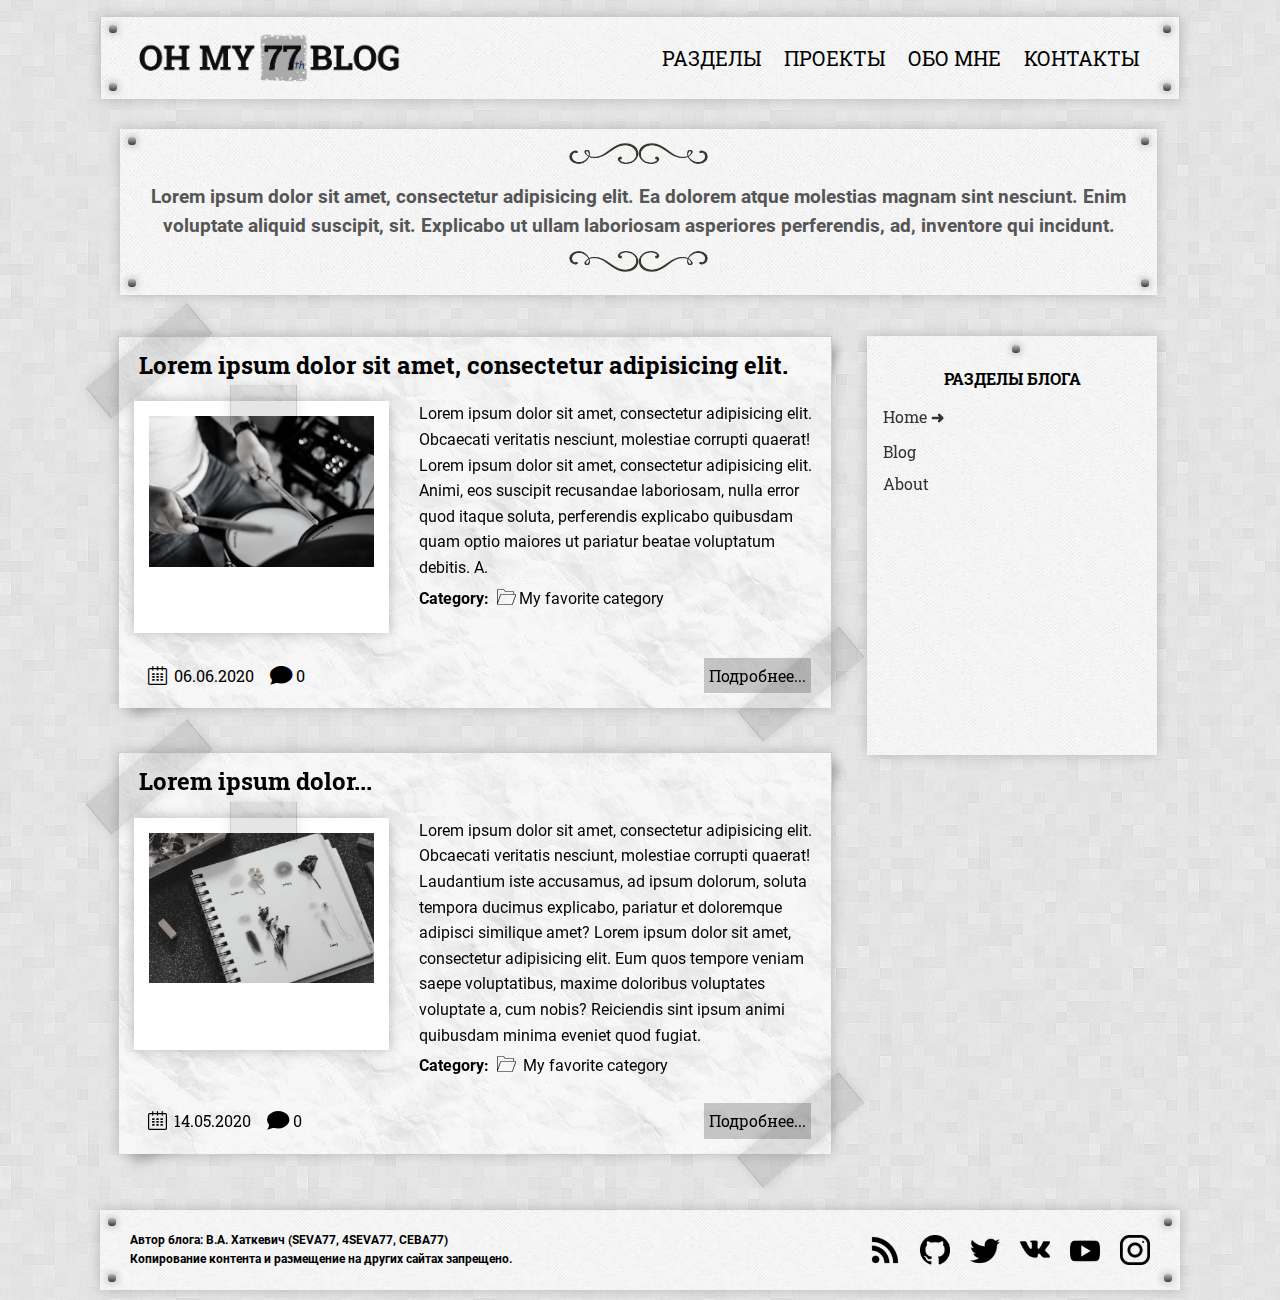
==== commit 786acc3d: "Update the template" ====
--- a/index.html
+++ b/index.html
@@ -10,10 +10,29 @@
 <head>
   <meta charset="UTF-8">
   <title>Test site</title>
+  <!--<link rel="icon" href="/icon.ico">-->
+  <!--<link rel="apple-touch-icon" href="/apple-touch-icon-180x180.png">-->
   <meta name="viewport" content="width=device-width, initial-scale=1.0">
+
+  <!--Предзагрузка базовых ресурсов-->
+  <link rel="preload" href="/assets/css/style.css" as="style">
+  <link rel="preload" href="/assets/final_logo2_var2.png" as="image">
+  <link rel="preload" href="/assets/img/background12.png" as="image">
+  <link rel="preload" href="/assets/img/white-paper.jpg" as="image">
+  <link rel="preload" href="/assets/img/post%20divider_scroll.png" as="image">
+
+  <!-- Преконнекты убираем т.к. гугловские шрифты больше не используем!
+  <link rel= "preconnect" href="fonts.googleapis.com">
+  <link rel= "preconnect" href="fonts.gstatic.com">
+  -->
+
+      <!--Подключение ресурсов-->
+  
   <link rel="stylesheet" href="assets/css/style.css">
+  <!-- Гугловские шрифты больше не используем!
   <link href="https://fonts.googleapis.com/css?family=Roboto:400,700&display=swap&subset=cyrillic" rel="stylesheet">
   <link href="https://fonts.googleapis.com/css2?family=Roboto+Slab:wght@400;700&display=swap&subset=cyrillic" rel="stylesheet">
+  -->
   <link rel="stylesheet" href="assets/css/slide-menu.css">
   <script type="text/javascript" src="assets/js/slide-menu.js"></script>
   <script src="assets/js/sys.js"></script>
--- a/assets/css/style.css
+++ b/assets/css/style.css
@@ -3,6 +3,47 @@
  *          https://github.com/SEVA77/TemplateOfMyBlog
  * License: MIT License (see LICENSE)
  */
+
+
+/*Подключаем шрифты: */
+
+@font-face {
+	font-family: 'Roboto Slab';
+  font-style: normal;
+  font-display: swap;
+	/*src: url(../font/roboto/RobotoSlab-VariableFont_wght.ttf);*/
+  src: url('../font/roboto/RobotoSlab-VariableFont_wght.eot') format('embedded-opentype'),
+  url('../font/roboto/RobotoSlab-VariableFont_wght.woff2') format('woff2'),
+  url('../font/roboto/RobotoSlab-VariableFont_wght.woff') format('woff'),
+  url('../font/roboto/RobotoSlab-VariableFont_wght.ttf') format('truetype');
+}
+
+@font-face {
+  font-family: 'Roboto';
+  font-style: normal;
+  font-weight: 400;
+  font-display: swap;
+	/*src: url(../font/roboto/Roboto-Regular.ttf);*/
+  src: url('../font/roboto/Roboto-Regular.eot') format('embedded-opentype'),
+  url('../font/roboto/Roboto-Regular.woff2') format('woff2'),
+  url('../font/roboto/Roboto-Regular.woff') format('woff'),
+  url('../font/roboto/Roboto-Regular.ttf') format('truetype');
+}
+
+@font-face {
+  font-family: 'Roboto';
+  font-style: normal;
+  font-weight: 700;
+  font-display: swap;
+	/*src: url(../font/roboto/Roboto-Bold.ttf);*/
+  src: url('../font/roboto/Roboto-Bold.eot') format('embedded-opentype'),
+  url('../font/roboto/Roboto-Bold.woff2') format('woff2'),
+  url('../font/roboto/Roboto-Bold.woff') format('woff'),
+  url('../font/roboto/Roboto-Bold.ttf') format('truetype');
+}
+
+/*-------------------*/
+
 
 html {
   height: 100%;
@@ -16,6 +57,7 @@
   font-size: 16px;
   line-height: 1.6;  /* межстрочн. отступ*/
   height: 100%;
+  /*background-image: url(/assets/img/bgbg.jpg);*/
   background-image: url(/assets/img/background12.png);
   /*background-attachment: fixed;*/ /*типо паралакс*/
   /*background-repeat: no-repeat;*/
@@ -133,15 +175,15 @@
 
 .intro img {
   height: 30px;
-  margin: 5px
+  margin: 6px
 }
 
 .text_intro {
-  margin: 0 15px;
-  font-size: 20px;
+  margin: 0px 15px;
+  font-size: 19px;
   font-weight: 700;
   text-align: center;
-  line-height: 1.2;
+  line-height: 1.5;
   color: #555555;
   font-family: 'Roboto', sans-serif;
 }
@@ -195,7 +237,7 @@
   width: auto;
   min-height: 250px;
   margin: 0px 20px 44px 5px;
-  padding: 15px 30px 30px 30px;
+  padding: 23px 30px 30px 30px;
   position: relative;
   background-image: url(/assets/img/white-paper.jpg);
   border: 1px solid #ccc;
@@ -262,46 +304,62 @@
 }
 
 th {
-  font-size: 18px;
+  font-size: 16px;
   font-weight: bold;
   text-align: left;
   padding: 0 5px;
 }
 
 td {
+  font-size: 15px;
   border: 1px solid black;
   padding: 5px;
 }
 
 blockquote {
 
-  font-style: italic;
-  font-size: 17px;
+  /*font-size: 15px;*/
   border-top: 3px solid #333;
   border-bottom: 3px solid #333;
-  padding: 10px 20px;
-  padding-left: 50px;
+  padding: 10px 20px 10px 80px;
 }
 
 blockquote:before {
-  font-family: 'Roboto Slab', serif;
+  font-family: 'fontello', serif;
   font-style: italic;
   font-weight: 400;
-  font-size: 90px;
-  height: 90px;
+  font-size: 45px;
+  /*height: 90px;*/
   margin-left: -60px;
-  margin-top: -25px;
-  content: "‟";
+  /*margin-top: -25px;*/
+  content: "\e811";
   display: block;
   float: left;
 }
 
 code{
+  font-size: 13px;
   background-color: #CCCCCC;
   padding: 0 2px;
   border-radius: 3px
 }
 
+.video-container {
+ position: relative;
+ padding-bottom: 56.25%;
+ padding-top: 30px;
+ height: 0;
+ overflow: hidden;
+}
+
+.video-container iframe {
+    position: absolute;
+    top:0;
+    left: 0;
+    width: 100%;
+    height: 100%;
+}
+
 .paper h1,.paper h2,.paper h3,.paper h4,.paper h5,.paper h6,.paper p,.paper pre,.paper ul,.paper ol,.paper dl,.paper table,.paper blockquote {
   margin-bottom: 20px;
 }
@@ -309,6 +367,54 @@
 .paper p,.paper ul,.paper li,.paper table {
   font-family: 'Roboto', sans-serif;
 }
+
+/* Оглавление */
+
+
+#markdown-toc {
+    /*margin: -16px 0 10px;*/
+    /*background-color: #F9F9F9;
+    border: 1px solid #AAAAAA;*/
+    padding: 10px 15px;
+    list-style: none;
+    border: 1px solid #000;
+    background: #f1efee;
+}
+#markdown-toc a {
+    color: black;
+    border: 1px solid transparent;
+    margin: 0;
+    padding: 1px;
+    display: block;
+    text-decoration: none;
+}
+#markdown-toc a:hover{
+    color: black;
+    background: rgba(0, 0, 0, 0.25);
+    margin: 0;
+    border: 1px dashed DarkGray;
+}
+#markdown-toc li {
+    margin: 0;
+    list-style-image: none;
+    list-style-type: none;
+}
+#markdown-toc ul {
+    list-style-image: none;
+    list-style-type: none;
+    margin:0 8px 0 1em;
+    padding-left: 0;
+}
+#markdown-toc ul ul {
+    margin: 0 0 0 1em;
+}
+
+#markdown-toc ul li {
+    list-style-type: none;
+    padding-left: 0;
+    margin: 0
+}
+
 
 /* !!!!!!!!!!!!!!!!!!!!!!!!!!!!!!!!!!!!!!!!!!! */
 
@@ -441,6 +547,17 @@
   box-shadow: 0px 0px 12px rgba(0, 0, 0, 0.25);
 }
 
+.article_img_proj {
+  margin: 15px;
+  padding: 5px 4px 0px 4px;
+  background-color: white;
+  display: block;
+  box-sizing: border-box;
+  -webkit-box-shadow: 0 0 10px rgba(0,0,0,0.5);
+  -moz-box-shadow: 0 0 10px rgba(0,0,0,0.5);
+  box-shadow: 0 0 10px rgba(0,0,0,0.5);
+}
+
 .article_img img {
   width: 225px;
   /*-webkit-filter: sepia(100%);*/
@@ -449,7 +566,11 @@
 
 }
 
-.article:hover img {
+.article_img_proj img {
+  width: 260px;
+}
+
+.article:hover .article_img img {
   filter: grayscale(0%);
   transition: filter 1s linear;
 }
@@ -747,13 +868,18 @@
   .a_title{
     margin: 4px 30px 10px;
   }
-  .article_img img {
+  .article_img img, .article_img_proj img {
     width: 100%;
   }
 
   .article_img {
     margin: 12px auto 10px auto;
     padding: 23px 23px 75px 23px;
+  }
+
+  .article_img_proj {
+    margin: 12px auto 10px auto;
+    padding: 8px 5px 3px 5px;
   }
 
   .article_flex {
@@ -834,8 +960,16 @@
     padding: 15px 15px 60px 15px;
   }
 
+  .article_img_proj {
+    padding: 4px 4px 0px;
+  }
+
   .article_img img {
     width: 225px;
+  }
+
+  .article_img_proj img {
+    width: 260px;
   }
 
   .article_flex {
@@ -871,13 +1005,18 @@
 }
 
 @media (max-width: 705px) {
-  .article_img img {
+  .article_img img, .article_img_proj img {
     width: 100%;
   }
 
   .article_img {
     margin: 10px auto;
     padding: 27px 27px 90px 27px;
+  }
+
+  .article_img_proj {
+    margin: 14px auto;
+    padding: 5px 6px 1px 5px;
   }
 
   .article_flex {
@@ -926,15 +1065,28 @@
   }
 
   blockquote {
-    font-size: 15px;
-  }
-
+    /*font-size: 15px;*/
+  }
+
+  blockquote:before {
+    font-size: 39px
+  }
+
+  code {
+    font-size: 11px;
+  }
   .f_icons > a > img {
     height: 30px;
   }
 
   .intro img {
     height: 15px
+  }
+    th {
+    font-size: 14px;
+  }
+    td {
+    font-size: 13px;
   }
   /*Декорация гвозди (или кнопки)*/
     .header_inner::before,
@@ -959,42 +1111,54 @@
 }
 @media (max-width: 450px) {
   #header {
-    margin: 5px 24px;
+    margin: 5px 9px;
   }
     body,
   .text_intro,
   .nav_link {
-    font-size: 10px;
+    font-size: 12px;
     margin: 0 5px;
   }
+  .nav_link:after {
+    height: 2px;
+  }
   .intro {
-    margin: 15px 26px 26px 26px;
+    margin: 15px 10px 26px;
   }
   .header_logo > a > img {
     height: 60px;
     margin: 0 10px;
   }
-    .f_info {
-    font-size: 10px;
+  .f_info {
+    font-size: 12px;
     text-align: center
   }
   .paper {
-    margin: 0 20px 20px;
+    margin: 0 7px 20px 1px;
     padding: 15px 20px 20px
   }
   .paper h1, .paper h2, .paper h3, .paper h4, .paper h5, .paper h6, .paper p, .paper pre, .paper ul, .paper ol, .paper dl, .paper table, .paper blockquote {
     margin-bottom: 10px;
 }
   blockquote {
+    /*font-size: 12px;*/
+    margin-inline-start: 15px;
+    margin-inline-end: 15px;
+    padding: 5px 10px 5px 40px;
+}
+  blockquote:before {
+    font-size: 23px;
+    margin-left: -32px;
+    margin-top: 3px;
+  }
+  code {
+    font-size: 9px;
+  }
+  th {
     font-size: 12px;
-    margin-inline-start: 20px;
-    margin-inline-end: 20px;
-}
-  blockquote:before {
-    font-size: 70px
-  }
-  th {
-    font-size: 10px;
+  }
+  td {
+    font-size: 11px;
   }
   .sidebarr {
     flex-basis: 200px;
@@ -1007,12 +1171,15 @@
     left: 99px
   }
   .f_icons > a > img {
-    height: 20px;
+    height: 26px;
   }
   .f_info {
     margin: 10px 10px 0
   }
-  .article {padding: 10px 0 30px 0;}
+  .article {
+    padding: 10px 0 45px 0;
+    margin: 0px 15px 50px 8px;
+  }
   .article_img {
     margin: 8px 0;
     padding: 15px 15px 48px;
@@ -1034,19 +1201,38 @@
   }
   .footer {
     margin: 15px auto;
-    max-width: 85vw;
+    max-width: 90vw;
+  }
+}
+
+@media (max-width: 350px) {
+  body,
+  th,
+  .text_intro,
+  .nav_link,
+  .f_info {
+    font-size: 10px;
+  }
+  code {
+    font-size: 7px;
+  }
+  td {
+    font-size: 9px;
+  }
+  .f_icons > a > img {
+    height: 22px;
   }
 }
 
 /*Шрифт иконок из fontello.com */
 @font-face {
       font-family: 'fontello';
-      src: url('../font/fontello.eot?13982947');
-      src: url('../font/fontello.eot?13982947#iefix') format('embedded-opentype'),
-           url('../font/fontello.woff2?13982947') format('woff2'),
-           url('../font/fontello.woff?13982947') format('woff'),
-           url('../font/fontello.ttf?13982947') format('truetype'),
-           url('../font/fontello.svg?13982947#fontello') format('svg');
+      src: url('../font/fontello.eot?43347959');
+      src: url('../font/fontello.eot?43347959#iefix') format('embedded-opentype'),
+           url('../font/fontello.woff2?43347959') format('woff2'),
+           url('../font/fontello.woff?43347959') format('woff'),
+           url('../font/fontello.ttf?43347959') format('truetype'),
+           url('../font/fontello.svg?43347959#fontello') format('svg');
       font-weight: normal;
       font-style: normal;
     }
@@ -1084,6 +1270,7 @@
   /* Uncomment for 3D effect */
   /*text-shadow: 1px 1px 1px rgba(127, 127, 127, 0.3); */
 }
+
 .icon-calendar:before { content: '\e800'; } /* '' */
 .icon-music:before { content: '\e801'; } /* '' */
 .icon-tags:before { content: '\e802'; } /* '' */
@@ -1101,6 +1288,7 @@
 .icon-terminal:before { content: '\e80e'; } /* '' */
 .icon-mail:before { content: '\e80f'; } /* '' */
 .icon-folder:before { content: '\e810'; } /* '' */
+.icon-quote:before { content: '\e811'; } /* '' */
 .icon-github-circled-alt:before { content: '\f053'; } /* '' */
 .icon-twitter:before { content: '\f058'; } /* '' */
 .icon-folder-open:before { content: '\f068'; } /* '' */
--- a/assets/css/style.css
+++ b/assets/css/style.css
@@ -3,6 +3,47 @@
  *          https://github.com/SEVA77/TemplateOfMyBlog
  * License: MIT License (see LICENSE)
  */
+
+
+/*Подключаем шрифты: */
+
+@font-face {
+	font-family: 'Roboto Slab';
+  font-style: normal;
+  font-display: swap;
+	/*src: url(../font/roboto/RobotoSlab-VariableFont_wght.ttf);*/
+  src: url('../font/roboto/RobotoSlab-VariableFont_wght.eot') format('embedded-opentype'),
+  url('../font/roboto/RobotoSlab-VariableFont_wght.woff2') format('woff2'),
+  url('../font/roboto/RobotoSlab-VariableFont_wght.woff') format('woff'),
+  url('../font/roboto/RobotoSlab-VariableFont_wght.ttf') format('truetype');
+}
+
+@font-face {
+  font-family: 'Roboto';
+  font-style: normal;
+  font-weight: 400;
+  font-display: swap;
+	/*src: url(../font/roboto/Roboto-Regular.ttf);*/
+  src: url('../font/roboto/Roboto-Regular.eot') format('embedded-opentype'),
+  url('../font/roboto/Roboto-Regular.woff2') format('woff2'),
+  url('../font/roboto/Roboto-Regular.woff') format('woff'),
+  url('../font/roboto/Roboto-Regular.ttf') format('truetype');
+}
+
+@font-face {
+  font-family: 'Roboto';
+  font-style: normal;
+  font-weight: 700;
+  font-display: swap;
+	/*src: url(../font/roboto/Roboto-Bold.ttf);*/
+  src: url('../font/roboto/Roboto-Bold.eot') format('embedded-opentype'),
+  url('../font/roboto/Roboto-Bold.woff2') format('woff2'),
+  url('../font/roboto/Roboto-Bold.woff') format('woff'),
+  url('../font/roboto/Roboto-Bold.ttf') format('truetype');
+}
+
+/*-------------------*/
+
 
 html {
   height: 100%;
@@ -16,6 +57,7 @@
   font-size: 16px;
   line-height: 1.6;  /* межстрочн. отступ*/
   height: 100%;
+  /*background-image: url(/assets/img/bgbg.jpg);*/
   background-image: url(/assets/img/background12.png);
   /*background-attachment: fixed;*/ /*типо паралакс*/
   /*background-repeat: no-repeat;*/
@@ -133,15 +175,15 @@
 
 .intro img {
   height: 30px;
-  margin: 5px
+  margin: 6px
 }
 
 .text_intro {
-  margin: 0 15px;
-  font-size: 20px;
+  margin: 0px 15px;
+  font-size: 19px;
   font-weight: 700;
   text-align: center;
-  line-height: 1.2;
+  line-height: 1.5;
   color: #555555;
   font-family: 'Roboto', sans-serif;
 }
@@ -195,7 +237,7 @@
   width: auto;
   min-height: 250px;
   margin: 0px 20px 44px 5px;
-  padding: 15px 30px 30px 30px;
+  padding: 23px 30px 30px 30px;
   position: relative;
   background-image: url(/assets/img/white-paper.jpg);
   border: 1px solid #ccc;
@@ -262,46 +304,62 @@
 }
 
 th {
-  font-size: 18px;
+  font-size: 16px;
   font-weight: bold;
   text-align: left;
   padding: 0 5px;
 }
 
 td {
+  font-size: 15px;
   border: 1px solid black;
   padding: 5px;
 }
 
 blockquote {
 
-  font-style: italic;
-  font-size: 17px;
+  /*font-size: 15px;*/
   border-top: 3px solid #333;
   border-bottom: 3px solid #333;
-  padding: 10px 20px;
-  padding-left: 50px;
+  padding: 10px 20px 10px 80px;
 }
 
 blockquote:before {
-  font-family: 'Roboto Slab', serif;
+  font-family: 'fontello', serif;
   font-style: italic;
   font-weight: 400;
-  font-size: 90px;
-  height: 90px;
+  font-size: 45px;
+  /*height: 90px;*/
   margin-left: -60px;
-  margin-top: -25px;
-  content: "‟";
+  /*margin-top: -25px;*/
+  content: "\e811";
   display: block;
   float: left;
 }
 
 code{
+  font-size: 13px;
   background-color: #CCCCCC;
   padding: 0 2px;
   border-radius: 3px
 }
 
+.video-container {
+ position: relative;
+ padding-bottom: 56.25%;
+ padding-top: 30px;
+ height: 0;
+ overflow: hidden;
+}
+
+.video-container iframe {
+    position: absolute;
+    top:0;
+    left: 0;
+    width: 100%;
+    height: 100%;
+}
+
 .paper h1,.paper h2,.paper h3,.paper h4,.paper h5,.paper h6,.paper p,.paper pre,.paper ul,.paper ol,.paper dl,.paper table,.paper blockquote {
   margin-bottom: 20px;
 }
@@ -309,6 +367,54 @@
 .paper p,.paper ul,.paper li,.paper table {
   font-family: 'Roboto', sans-serif;
 }
+
+/* Оглавление */
+
+
+#markdown-toc {
+    /*margin: -16px 0 10px;*/
+    /*background-color: #F9F9F9;
+    border: 1px solid #AAAAAA;*/
+    padding: 10px 15px;
+    list-style: none;
+    border: 1px solid #000;
+    background: #f1efee;
+}
+#markdown-toc a {
+    color: black;
+    border: 1px solid transparent;
+    margin: 0;
+    padding: 1px;
+    display: block;
+    text-decoration: none;
+}
+#markdown-toc a:hover{
+    color: black;
+    background: rgba(0, 0, 0, 0.25);
+    margin: 0;
+    border: 1px dashed DarkGray;
+}
+#markdown-toc li {
+    margin: 0;
+    list-style-image: none;
+    list-style-type: none;
+}
+#markdown-toc ul {
+    list-style-image: none;
+    list-style-type: none;
+    margin:0 8px 0 1em;
+    padding-left: 0;
+}
+#markdown-toc ul ul {
+    margin: 0 0 0 1em;
+}
+
+#markdown-toc ul li {
+    list-style-type: none;
+    padding-left: 0;
+    margin: 0
+}
+
 
 /* !!!!!!!!!!!!!!!!!!!!!!!!!!!!!!!!!!!!!!!!!!! */
 
@@ -441,6 +547,17 @@
   box-shadow: 0px 0px 12px rgba(0, 0, 0, 0.25);
 }
 
+.article_img_proj {
+  margin: 15px;
+  padding: 5px 4px 0px 4px;
+  background-color: white;
+  display: block;
+  box-sizing: border-box;
+  -webkit-box-shadow: 0 0 10px rgba(0,0,0,0.5);
+  -moz-box-shadow: 0 0 10px rgba(0,0,0,0.5);
+  box-shadow: 0 0 10px rgba(0,0,0,0.5);
+}
+
 .article_img img {
   width: 225px;
   /*-webkit-filter: sepia(100%);*/
@@ -449,7 +566,11 @@
 
 }
 
-.article:hover img {
+.article_img_proj img {
+  width: 260px;
+}
+
+.article:hover .article_img img {
   filter: grayscale(0%);
   transition: filter 1s linear;
 }
@@ -747,13 +868,18 @@
   .a_title{
     margin: 4px 30px 10px;
   }
-  .article_img img {
+  .article_img img, .article_img_proj img {
     width: 100%;
   }
 
   .article_img {
     margin: 12px auto 10px auto;
     padding: 23px 23px 75px 23px;
+  }
+
+  .article_img_proj {
+    margin: 12px auto 10px auto;
+    padding: 8px 5px 3px 5px;
   }
 
   .article_flex {
@@ -834,8 +960,16 @@
     padding: 15px 15px 60px 15px;
   }
 
+  .article_img_proj {
+    padding: 4px 4px 0px;
+  }
+
   .article_img img {
     width: 225px;
+  }
+
+  .article_img_proj img {
+    width: 260px;
   }
 
   .article_flex {
@@ -871,13 +1005,18 @@
 }
 
 @media (max-width: 705px) {
-  .article_img img {
+  .article_img img, .article_img_proj img {
     width: 100%;
   }
 
   .article_img {
     margin: 10px auto;
     padding: 27px 27px 90px 27px;
+  }
+
+  .article_img_proj {
+    margin: 14px auto;
+    padding: 5px 6px 1px 5px;
   }
 
   .article_flex {
@@ -926,15 +1065,28 @@
   }
 
   blockquote {
-    font-size: 15px;
-  }
-
+    /*font-size: 15px;*/
+  }
+
+  blockquote:before {
+    font-size: 39px
+  }
+
+  code {
+    font-size: 11px;
+  }
   .f_icons > a > img {
     height: 30px;
   }
 
   .intro img {
     height: 15px
+  }
+    th {
+    font-size: 14px;
+  }
+    td {
+    font-size: 13px;
   }
   /*Декорация гвозди (или кнопки)*/
     .header_inner::before,
@@ -959,42 +1111,54 @@
 }
 @media (max-width: 450px) {
   #header {
-    margin: 5px 24px;
+    margin: 5px 9px;
   }
     body,
   .text_intro,
   .nav_link {
-    font-size: 10px;
+    font-size: 12px;
     margin: 0 5px;
   }
+  .nav_link:after {
+    height: 2px;
+  }
   .intro {
-    margin: 15px 26px 26px 26px;
+    margin: 15px 10px 26px;
   }
   .header_logo > a > img {
     height: 60px;
     margin: 0 10px;
   }
-    .f_info {
-    font-size: 10px;
+  .f_info {
+    font-size: 12px;
     text-align: center
   }
   .paper {
-    margin: 0 20px 20px;
+    margin: 0 7px 20px 1px;
     padding: 15px 20px 20px
   }
   .paper h1, .paper h2, .paper h3, .paper h4, .paper h5, .paper h6, .paper p, .paper pre, .paper ul, .paper ol, .paper dl, .paper table, .paper blockquote {
     margin-bottom: 10px;
 }
   blockquote {
+    /*font-size: 12px;*/
+    margin-inline-start: 15px;
+    margin-inline-end: 15px;
+    padding: 5px 10px 5px 40px;
+}
+  blockquote:before {
+    font-size: 23px;
+    margin-left: -32px;
+    margin-top: 3px;
+  }
+  code {
+    font-size: 9px;
+  }
+  th {
     font-size: 12px;
-    margin-inline-start: 20px;
-    margin-inline-end: 20px;
-}
-  blockquote:before {
-    font-size: 70px
-  }
-  th {
-    font-size: 10px;
+  }
+  td {
+    font-size: 11px;
   }
   .sidebarr {
     flex-basis: 200px;
@@ -1007,12 +1171,15 @@
     left: 99px
   }
   .f_icons > a > img {
-    height: 20px;
+    height: 26px;
   }
   .f_info {
     margin: 10px 10px 0
   }
-  .article {padding: 10px 0 30px 0;}
+  .article {
+    padding: 10px 0 45px 0;
+    margin: 0px 15px 50px 8px;
+  }
   .article_img {
     margin: 8px 0;
     padding: 15px 15px 48px;
@@ -1034,19 +1201,38 @@
   }
   .footer {
     margin: 15px auto;
-    max-width: 85vw;
+    max-width: 90vw;
+  }
+}
+
+@media (max-width: 350px) {
+  body,
+  th,
+  .text_intro,
+  .nav_link,
+  .f_info {
+    font-size: 10px;
+  }
+  code {
+    font-size: 7px;
+  }
+  td {
+    font-size: 9px;
+  }
+  .f_icons > a > img {
+    height: 22px;
   }
 }
 
 /*Шрифт иконок из fontello.com */
 @font-face {
       font-family: 'fontello';
-      src: url('../font/fontello.eot?13982947');
-      src: url('../font/fontello.eot?13982947#iefix') format('embedded-opentype'),
-           url('../font/fontello.woff2?13982947') format('woff2'),
-           url('../font/fontello.woff?13982947') format('woff'),
-           url('../font/fontello.ttf?13982947') format('truetype'),
-           url('../font/fontello.svg?13982947#fontello') format('svg');
+      src: url('../font/fontello.eot?43347959');
+      src: url('../font/fontello.eot?43347959#iefix') format('embedded-opentype'),
+           url('../font/fontello.woff2?43347959') format('woff2'),
+           url('../font/fontello.woff?43347959') format('woff'),
+           url('../font/fontello.ttf?43347959') format('truetype'),
+           url('../font/fontello.svg?43347959#fontello') format('svg');
       font-weight: normal;
       font-style: normal;
     }
@@ -1084,6 +1270,7 @@
   /* Uncomment for 3D effect */
   /*text-shadow: 1px 1px 1px rgba(127, 127, 127, 0.3); */
 }
+
 .icon-calendar:before { content: '\e800'; } /* '' */
 .icon-music:before { content: '\e801'; } /* '' */
 .icon-tags:before { content: '\e802'; } /* '' */
@@ -1101,6 +1288,7 @@
 .icon-terminal:before { content: '\e80e'; } /* '' */
 .icon-mail:before { content: '\e80f'; } /* '' */
 .icon-folder:before { content: '\e810'; } /* '' */
+.icon-quote:before { content: '\e811'; } /* '' */
 .icon-github-circled-alt:before { content: '\f053'; } /* '' */
 .icon-twitter:before { content: '\f058'; } /* '' */
 .icon-folder-open:before { content: '\f068'; } /* '' */
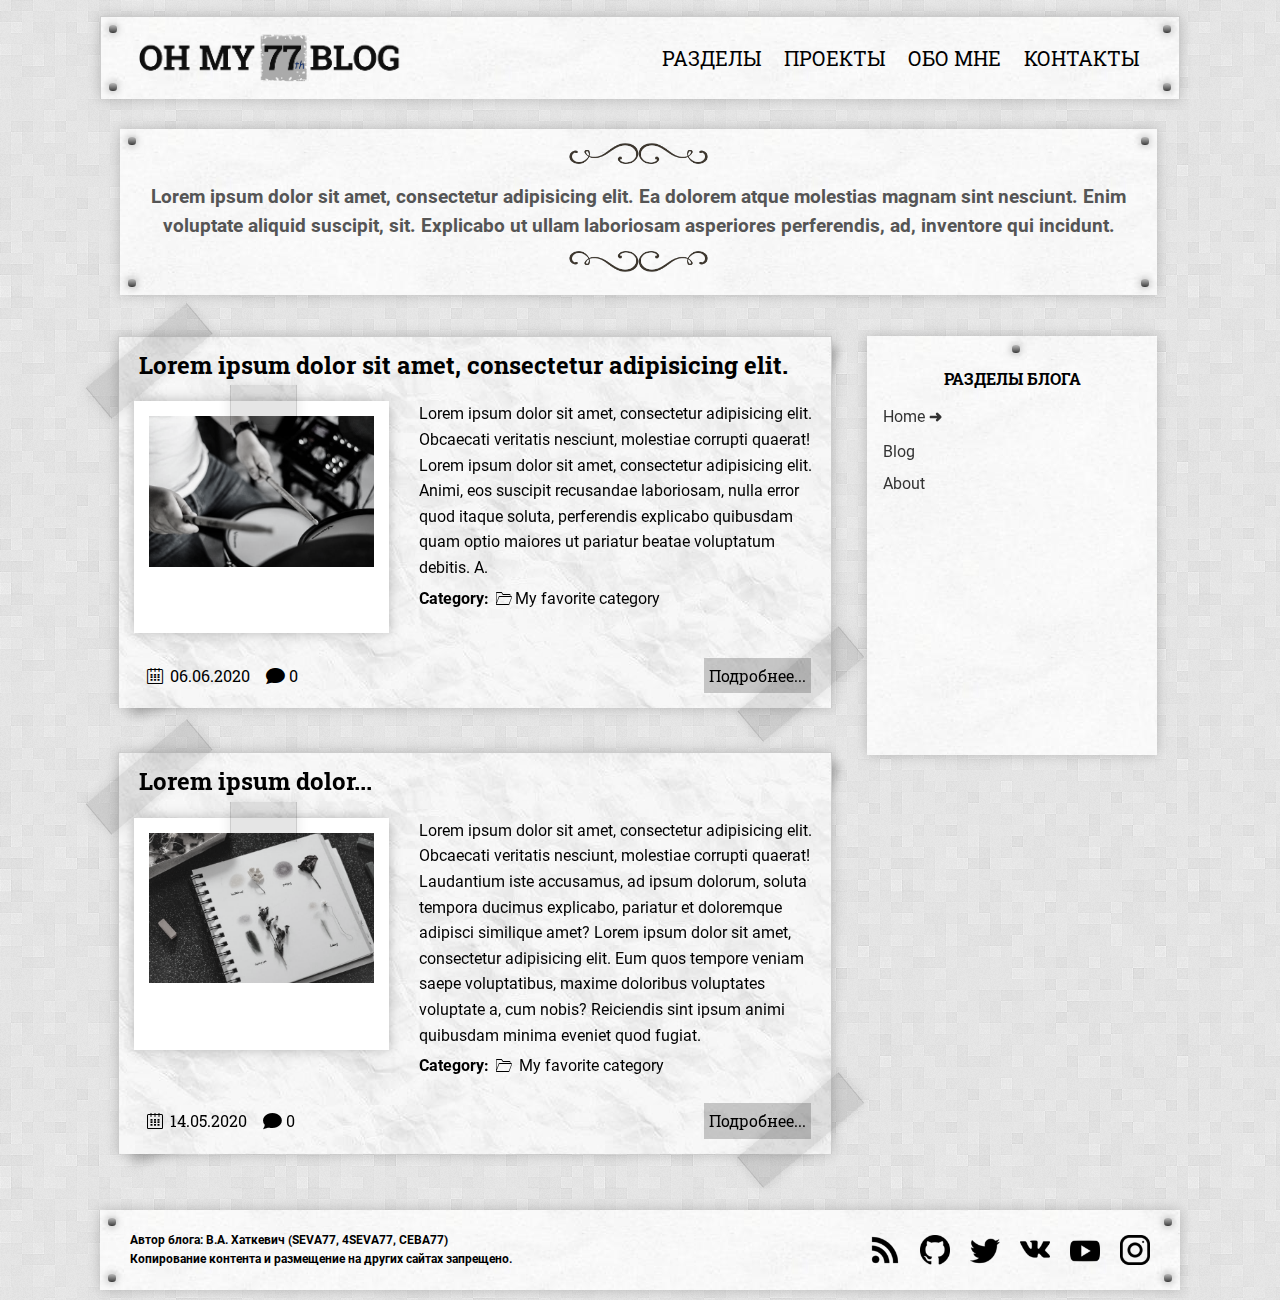
==== commit 4062598a: "Update template style" ====
--- a/index.html
+++ b/index.html
@@ -20,6 +20,9 @@
   <link rel="preload" href="/assets/img/background12.png" as="image">
   <link rel="preload" href="/assets/img/white-paper.jpg" as="image">
   <link rel="preload" href="/assets/img/post%20divider_scroll.png" as="image">
+  <link rel="preload" href="/assets/font/roboto/RobotoSlab-VariableFont_wght.woff2" as="font" type="font/woff2" crossorigin>
+  <link rel="preload" href="/assets/font/roboto/Roboto-Bold.woff2" as="font" type="font/woff2" crossorigin>
+  <link rel="preload" href="/assets/font/roboto/Roboto-Regular.woff2" as="font" type="font/woff2" crossorigin>
 
   <!-- Преконнекты убираем т.к. гугловские шрифты больше не используем!
   <link rel= "preconnect" href="fonts.googleapis.com">
@@ -29,6 +32,9 @@
       <!--Подключение ресурсов-->
   
   <link rel="stylesheet" href="assets/css/style.css">
+
+  <noscript><link rel="stylesheet" href="/assets/css/noscript.css"></noscript>
+
   <!-- Гугловские шрифты больше не используем!
   <link href="https://fonts.googleapis.com/css?family=Roboto:400,700&display=swap&subset=cyrillic" rel="stylesheet">
   <link href="https://fonts.googleapis.com/css2?family=Roboto+Slab:wght@400;700&display=swap&subset=cyrillic" rel="stylesheet">
--- a/assets/css/style.css
+++ b/assets/css/style.css
@@ -210,6 +210,55 @@
   z-index: 1;
 }
 
+/*Пагинация*/
+
+.pager_list{
+  min-height: 10px !important;
+  padding: 30px 6px;
+}
+
+.pager {
+  margin: 3.5px 0 0;
+  padding: 0;
+}
+
+ul.pager { 
+  text-align: center;
+  list-style: none;
+}
+ul.pager li {
+  display: inline;
+  margin: 4px;
+}
+
+.numpage {
+  padding: 7px 13px !important;
+}
+
+ul.pager a, ul.pager span {
+  padding: 7px;
+  text-decoration: none;  /* Убираем подчёркивание */
+  border-left: 1px rgba(0, 0, 0, 0.1);
+  border-right: 1px rgba(0, 0, 0, 0.1);
+  line-height: 3;  /* межстрочн. отступ*/
+}
+
+ul.pager a {
+  color: #000;  /* Цвет текста */
+  background: rgba(0, 0, 0, 0.2);
+}
+
+ul.pager span {
+  background: rgba(0, 0, 0, 0.1);
+  color: gray;
+}
+
+ul.pager a:hover {
+  box-shadow: 0 0 5px rgba(0, 0, 0, 0.3);
+  background: linear-gradient(to bottom, #F5F5F5, #A9A9A9);  /*Градиент*/
+  cursor: pointer;
+}
+
 .sidebarr {  /*Правая колонка*/
   flex-basis: 280px;
   flex-shrink: 0;
@@ -233,7 +282,7 @@
 }
 
 /*САМА СТАТЬЯ (БУМАГА)*/
-.paper {
+.paper, .pager_list {
   width: auto;
   min-height: 250px;
   margin: 0px 20px 44px 5px;
@@ -244,6 +293,10 @@
   -webkit-box-shadow: 0px 0px 12px rgba(0, 0, 0, 0.2);
   -moz-box-shadow: 0px 0px 12px rgba(0, 0, 0, 0.2);
   box-shadow: 0px 0px 12px rgba(0, 0, 0, 0.2);
+
+}
+
+.paper {
   -webkit-border-bottom-right-radius: 6px 50px;
   -moz-border-radius-bottomright: 6px 50px;
   border-bottom-right-radius: 6px 50px;
@@ -341,7 +394,8 @@
   font-size: 13px;
   background-color: #CCCCCC;
   padding: 0 2px;
-  border-radius: 3px
+  border-radius: 3px;
+  overflow-x: auto
 }
 
 .video-container {
@@ -687,6 +741,11 @@
 
 /*ДОПОЛНИТЕЛЬНО:*/
 
+/*Отключить подсветку кода*/
+.no_hlt span {
+  color: #68615e !important
+}
+
 /*Декорация гвозди (или кнопки)*/
 .header_inner::before,
 .text_intro::before,
@@ -702,7 +761,11 @@
 .f_cont::after,
 .sb_block::after,
 .paper::before,
-.paper::after {
+.paper::after,
+.pager_list::before,
+.pager_list::after,
+.pager::before,
+.pager::after {
   content: "";
   position: absolute;
   display: block;
@@ -718,7 +781,8 @@
 .header_inner::before,
 .text_intro::before,
 .footer::before,
-.paper::before {
+.paper::before,
+.pager_list::before {
   left: 8px;
   top: 8px;
 }
@@ -726,21 +790,24 @@
 .header_inner::after,
 .text_intro::after,
 .footer::after,
-.paper::after {
+.paper::after,
+.pager_list::after {
   right: 8px;
   top: 8px;
 }
 
 #header::before,
 .intro::before,
-.f_cont::before {
+.f_cont::before,
+.pager::before {
   left: 8px;
   bottom: 8px;
 }
 
 #header::after,
 .intro::after,
-.f_cont::after {
+.f_cont::after,
+.pager::after {
   right: 8px;
   bottom: 8px;
 }
@@ -796,6 +863,7 @@
   width: 280px;
   height: 360px;  /*(24px * 15 гипотетич. пунктов)*/
   padding: 3px;
+  font-family: 'Roboto', sans-serif;
   /*background-image: url(/assets/img/white-paper.png);*/
   /*    -webkit-box-shadow: 0px 0px 12px rgba(0, 0, 0, 0.2);
     -moz-box-shadow: 0px 0px 12px rgba(0, 0, 0, 0.2);
@@ -892,7 +960,7 @@
   }
 
   .article_img_tape {
-    left: 23vw;
+    left: calc(54vw - 300px);
     top: -8px;
     width: 80px;
   }
@@ -981,7 +1049,7 @@
   }
 
   .article_img_tape {
-    left: 120px;
+    left: 125px;
     top: -4px;
     width: 65px;
   }
@@ -1029,7 +1097,7 @@
   }
 
   .article_img_tape {
-    left: calc(34vw + 3px);
+    left: calc(50vw - 85px);
     width: 88px;
   }
 }
@@ -1040,10 +1108,6 @@
   .text_intro,
   .nav_link {
     font-size: 14px;
-  }
-
-  .article_img_tape {
-    left: calc(34vw + 3px);
   }
 
   .header_logo > a > img {
@@ -1185,7 +1249,7 @@
     padding: 15px 15px 48px;
 }
   .article_img_tape {
-    left: calc(34vw - 3px);
+    left: calc(49vw - 55px);
     width: 60px;
     height: 30px
 }
@@ -1209,33 +1273,40 @@
   body,
   th,
   .text_intro,
-  .nav_link,
+  /*.nav_link,*/
   .f_info {
-    font-size: 10px;
-  }
+    font-size: 12px;
+  }
+  .nav_link {
+    font-size: 11px;
+  }
+  /*
   code {
     font-size: 7px;
   }
   td {
     font-size: 9px;
   }
+  */
   .f_icons > a > img {
     height: 22px;
   }
+
 }
 
 /*Шрифт иконок из fontello.com */
 @font-face {
-      font-family: 'fontello';
-      src: url('../font/fontello.eot?43347959');
-      src: url('../font/fontello.eot?43347959#iefix') format('embedded-opentype'),
-           url('../font/fontello.woff2?43347959') format('woff2'),
-           url('../font/fontello.woff?43347959') format('woff'),
-           url('../font/fontello.ttf?43347959') format('truetype'),
-           url('../font/fontello.svg?43347959#fontello') format('svg');
-      font-weight: normal;
-      font-style: normal;
-    }
+  font-family: 'fontello';
+  src: url('../font/fontello.eot?42307500');
+  src: url('../font/fontello.eot?42307500#iefix') format('embedded-opentype'),
+       url('../font/fontello.woff2?42307500') format('woff2'),
+       url('../font/fontello.woff?42307500') format('woff'),
+       url('../font/fontello.ttf?42307500') format('truetype'),
+       url('../font/fontello.svg?42307500#fontello') format('svg');
+  font-weight: normal;
+  font-style: normal;
+}
+
 [class^="icon-"]:before, [class*=" icon-"]:before {
   font-family: "fontello";
   font-style: normal;
@@ -1261,14 +1332,14 @@
   margin-left: .2em;
 
   /* you can be more comfortable with increased icons size */
-   font-size: 116%;
+  /* font-size: 120%; */
 
   /* Font smoothing. That was taken from TWBS */
   -webkit-font-smoothing: antialiased;
   -moz-osx-font-smoothing: grayscale;
 
   /* Uncomment for 3D effect */
-  /*text-shadow: 1px 1px 1px rgba(127, 127, 127, 0.3); */
+  /* text-shadow: 1px 1px 1px rgba(127, 127, 127, 0.3); */
 }
 
 .icon-calendar:before { content: '\e800'; } /* '' */
@@ -1289,6 +1360,24 @@
 .icon-mail:before { content: '\e80f'; } /* '' */
 .icon-folder:before { content: '\e810'; } /* '' */
 .icon-quote:before { content: '\e811'; } /* '' */
+.icon-left:before { content: '\e812'; } /* '' */
+.icon-right:before { content: '\e813'; } /* '' */
+.icon-cog:before { content: '\e814'; } /* '' */
+.icon-lightbulb:before { content: '\e815'; } /* '' */
+.icon-left-circled:before { content: '\e816'; } /* '' */
+.icon-right-circled:before { content: '\e817'; } /* '' */
+.icon-backward:before { content: '\e818'; } /* '' */
+.icon-backward-circled:before { content: '\e819'; } /* '' */
+.icon-forward:before { content: '\e81a'; } /* '' */
+.icon-forward-circled:before { content: '\e81b'; } /* '' */
+.icon-attention:before { content: '\e81c'; } /* '' */
+.icon-cd:before { content: '\e81d'; } /* '' */
+.icon-cog-1:before { content: '\e81e'; } /* '' */
+.icon-cog-2:before { content: '\e820'; } /* '' */
+.icon-beaker:before { content: '\e821'; } /* '' */
+.icon-asterisk:before { content: '\e822'; } /* '' */
+.icon-puzzle-outline:before { content: '\e823'; } /* '' */
+.icon-puzzle:before { content: '\e824'; } /* '' */
 .icon-github-circled-alt:before { content: '\f053'; } /* '' */
 .icon-twitter:before { content: '\f058'; } /* '' */
 .icon-folder-open:before { content: '\f068'; } /* '' */
@@ -1297,6 +1386,7 @@
 .icon-apple:before { content: '\f179'; } /* '' */
 .icon-windows:before { content: '\f17a'; } /* '' */
 .icon-linux:before { content: '\f17c'; } /* '' */
+.icon-cube:before { content: '\f1b2'; } /* '' */
 .icon-file-pdf:before { content: '\f1c1'; } /* '' */
 .icon-file-word:before { content: '\f1c2'; } /* '' */
 .icon-file-excel:before { content: '\f1c3'; } /* '' */
@@ -1309,6 +1399,7 @@
 .icon-microchip:before { content: '\f2db'; } /* '' */
 .icon-github:before { content: '\f300'; } /* '' */
 .icon-facebook:before { content: '\f30c'; } /* '' */
+.icon-youtube:before { content: '\f313'; } /* '' */
 .icon-instagram:before { content: '\f32d'; } /* '' */
 .icon-skype:before { content: '\f339'; } /* '' */
 
--- a/assets/css/style.css
+++ b/assets/css/style.css
@@ -210,6 +210,55 @@
   z-index: 1;
 }
 
+/*Пагинация*/
+
+.pager_list{
+  min-height: 10px !important;
+  padding: 30px 6px;
+}
+
+.pager {
+  margin: 3.5px 0 0;
+  padding: 0;
+}
+
+ul.pager { 
+  text-align: center;
+  list-style: none;
+}
+ul.pager li {
+  display: inline;
+  margin: 4px;
+}
+
+.numpage {
+  padding: 7px 13px !important;
+}
+
+ul.pager a, ul.pager span {
+  padding: 7px;
+  text-decoration: none;  /* Убираем подчёркивание */
+  border-left: 1px rgba(0, 0, 0, 0.1);
+  border-right: 1px rgba(0, 0, 0, 0.1);
+  line-height: 3;  /* межстрочн. отступ*/
+}
+
+ul.pager a {
+  color: #000;  /* Цвет текста */
+  background: rgba(0, 0, 0, 0.2);
+}
+
+ul.pager span {
+  background: rgba(0, 0, 0, 0.1);
+  color: gray;
+}
+
+ul.pager a:hover {
+  box-shadow: 0 0 5px rgba(0, 0, 0, 0.3);
+  background: linear-gradient(to bottom, #F5F5F5, #A9A9A9);  /*Градиент*/
+  cursor: pointer;
+}
+
 .sidebarr {  /*Правая колонка*/
   flex-basis: 280px;
   flex-shrink: 0;
@@ -233,7 +282,7 @@
 }
 
 /*САМА СТАТЬЯ (БУМАГА)*/
-.paper {
+.paper, .pager_list {
   width: auto;
   min-height: 250px;
   margin: 0px 20px 44px 5px;
@@ -244,6 +293,10 @@
   -webkit-box-shadow: 0px 0px 12px rgba(0, 0, 0, 0.2);
   -moz-box-shadow: 0px 0px 12px rgba(0, 0, 0, 0.2);
   box-shadow: 0px 0px 12px rgba(0, 0, 0, 0.2);
+
+}
+
+.paper {
   -webkit-border-bottom-right-radius: 6px 50px;
   -moz-border-radius-bottomright: 6px 50px;
   border-bottom-right-radius: 6px 50px;
@@ -341,7 +394,8 @@
   font-size: 13px;
   background-color: #CCCCCC;
   padding: 0 2px;
-  border-radius: 3px
+  border-radius: 3px;
+  overflow-x: auto
 }
 
 .video-container {
@@ -687,6 +741,11 @@
 
 /*ДОПОЛНИТЕЛЬНО:*/
 
+/*Отключить подсветку кода*/
+.no_hlt span {
+  color: #68615e !important
+}
+
 /*Декорация гвозди (или кнопки)*/
 .header_inner::before,
 .text_intro::before,
@@ -702,7 +761,11 @@
 .f_cont::after,
 .sb_block::after,
 .paper::before,
-.paper::after {
+.paper::after,
+.pager_list::before,
+.pager_list::after,
+.pager::before,
+.pager::after {
   content: "";
   position: absolute;
   display: block;
@@ -718,7 +781,8 @@
 .header_inner::before,
 .text_intro::before,
 .footer::before,
-.paper::before {
+.paper::before,
+.pager_list::before {
   left: 8px;
   top: 8px;
 }
@@ -726,21 +790,24 @@
 .header_inner::after,
 .text_intro::after,
 .footer::after,
-.paper::after {
+.paper::after,
+.pager_list::after {
   right: 8px;
   top: 8px;
 }
 
 #header::before,
 .intro::before,
-.f_cont::before {
+.f_cont::before,
+.pager::before {
   left: 8px;
   bottom: 8px;
 }
 
 #header::after,
 .intro::after,
-.f_cont::after {
+.f_cont::after,
+.pager::after {
   right: 8px;
   bottom: 8px;
 }
@@ -796,6 +863,7 @@
   width: 280px;
   height: 360px;  /*(24px * 15 гипотетич. пунктов)*/
   padding: 3px;
+  font-family: 'Roboto', sans-serif;
   /*background-image: url(/assets/img/white-paper.png);*/
   /*    -webkit-box-shadow: 0px 0px 12px rgba(0, 0, 0, 0.2);
     -moz-box-shadow: 0px 0px 12px rgba(0, 0, 0, 0.2);
@@ -892,7 +960,7 @@
   }
 
   .article_img_tape {
-    left: 23vw;
+    left: calc(54vw - 300px);
     top: -8px;
     width: 80px;
   }
@@ -981,7 +1049,7 @@
   }
 
   .article_img_tape {
-    left: 120px;
+    left: 125px;
     top: -4px;
     width: 65px;
   }
@@ -1029,7 +1097,7 @@
   }
 
   .article_img_tape {
-    left: calc(34vw + 3px);
+    left: calc(50vw - 85px);
     width: 88px;
   }
 }
@@ -1040,10 +1108,6 @@
   .text_intro,
   .nav_link {
     font-size: 14px;
-  }
-
-  .article_img_tape {
-    left: calc(34vw + 3px);
   }
 
   .header_logo > a > img {
@@ -1185,7 +1249,7 @@
     padding: 15px 15px 48px;
 }
   .article_img_tape {
-    left: calc(34vw - 3px);
+    left: calc(49vw - 55px);
     width: 60px;
     height: 30px
 }
@@ -1209,33 +1273,40 @@
   body,
   th,
   .text_intro,
-  .nav_link,
+  /*.nav_link,*/
   .f_info {
-    font-size: 10px;
-  }
+    font-size: 12px;
+  }
+  .nav_link {
+    font-size: 11px;
+  }
+  /*
   code {
     font-size: 7px;
   }
   td {
     font-size: 9px;
   }
+  */
   .f_icons > a > img {
     height: 22px;
   }
+
 }
 
 /*Шрифт иконок из fontello.com */
 @font-face {
-      font-family: 'fontello';
-      src: url('../font/fontello.eot?43347959');
-      src: url('../font/fontello.eot?43347959#iefix') format('embedded-opentype'),
-           url('../font/fontello.woff2?43347959') format('woff2'),
-           url('../font/fontello.woff?43347959') format('woff'),
-           url('../font/fontello.ttf?43347959') format('truetype'),
-           url('../font/fontello.svg?43347959#fontello') format('svg');
-      font-weight: normal;
-      font-style: normal;
-    }
+  font-family: 'fontello';
+  src: url('../font/fontello.eot?42307500');
+  src: url('../font/fontello.eot?42307500#iefix') format('embedded-opentype'),
+       url('../font/fontello.woff2?42307500') format('woff2'),
+       url('../font/fontello.woff?42307500') format('woff'),
+       url('../font/fontello.ttf?42307500') format('truetype'),
+       url('../font/fontello.svg?42307500#fontello') format('svg');
+  font-weight: normal;
+  font-style: normal;
+}
+
 [class^="icon-"]:before, [class*=" icon-"]:before {
   font-family: "fontello";
   font-style: normal;
@@ -1261,14 +1332,14 @@
   margin-left: .2em;
 
   /* you can be more comfortable with increased icons size */
-   font-size: 116%;
+  /* font-size: 120%; */
 
   /* Font smoothing. That was taken from TWBS */
   -webkit-font-smoothing: antialiased;
   -moz-osx-font-smoothing: grayscale;
 
   /* Uncomment for 3D effect */
-  /*text-shadow: 1px 1px 1px rgba(127, 127, 127, 0.3); */
+  /* text-shadow: 1px 1px 1px rgba(127, 127, 127, 0.3); */
 }
 
 .icon-calendar:before { content: '\e800'; } /* '' */
@@ -1289,6 +1360,24 @@
 .icon-mail:before { content: '\e80f'; } /* '' */
 .icon-folder:before { content: '\e810'; } /* '' */
 .icon-quote:before { content: '\e811'; } /* '' */
+.icon-left:before { content: '\e812'; } /* '' */
+.icon-right:before { content: '\e813'; } /* '' */
+.icon-cog:before { content: '\e814'; } /* '' */
+.icon-lightbulb:before { content: '\e815'; } /* '' */
+.icon-left-circled:before { content: '\e816'; } /* '' */
+.icon-right-circled:before { content: '\e817'; } /* '' */
+.icon-backward:before { content: '\e818'; } /* '' */
+.icon-backward-circled:before { content: '\e819'; } /* '' */
+.icon-forward:before { content: '\e81a'; } /* '' */
+.icon-forward-circled:before { content: '\e81b'; } /* '' */
+.icon-attention:before { content: '\e81c'; } /* '' */
+.icon-cd:before { content: '\e81d'; } /* '' */
+.icon-cog-1:before { content: '\e81e'; } /* '' */
+.icon-cog-2:before { content: '\e820'; } /* '' */
+.icon-beaker:before { content: '\e821'; } /* '' */
+.icon-asterisk:before { content: '\e822'; } /* '' */
+.icon-puzzle-outline:before { content: '\e823'; } /* '' */
+.icon-puzzle:before { content: '\e824'; } /* '' */
 .icon-github-circled-alt:before { content: '\f053'; } /* '' */
 .icon-twitter:before { content: '\f058'; } /* '' */
 .icon-folder-open:before { content: '\f068'; } /* '' */
@@ -1297,6 +1386,7 @@
 .icon-apple:before { content: '\f179'; } /* '' */
 .icon-windows:before { content: '\f17a'; } /* '' */
 .icon-linux:before { content: '\f17c'; } /* '' */
+.icon-cube:before { content: '\f1b2'; } /* '' */
 .icon-file-pdf:before { content: '\f1c1'; } /* '' */
 .icon-file-word:before { content: '\f1c2'; } /* '' */
 .icon-file-excel:before { content: '\f1c3'; } /* '' */
@@ -1309,6 +1399,7 @@
 .icon-microchip:before { content: '\f2db'; } /* '' */
 .icon-github:before { content: '\f300'; } /* '' */
 .icon-facebook:before { content: '\f30c'; } /* '' */
+.icon-youtube:before { content: '\f313'; } /* '' */
 .icon-instagram:before { content: '\f32d'; } /* '' */
 .icon-skype:before { content: '\f339'; } /* '' */
 
--- a/assets/css/noscript.css
+++ b/assets/css/noscript.css
@@ -0,0 +1,16 @@
+.slide-menu {
+    transform: none !important;
+    overflow: auto !important;
+    transition: none !important;
+    will-change: unset !important;
+}
+.slide-menu ul ul {
+    position: static !important;
+    display: block !important;
+    margin-left: 18px;
+}
+.slide-menu li ul {
+    position: static !important;
+    display: block !important;
+    margin-left: 18px;
+}
